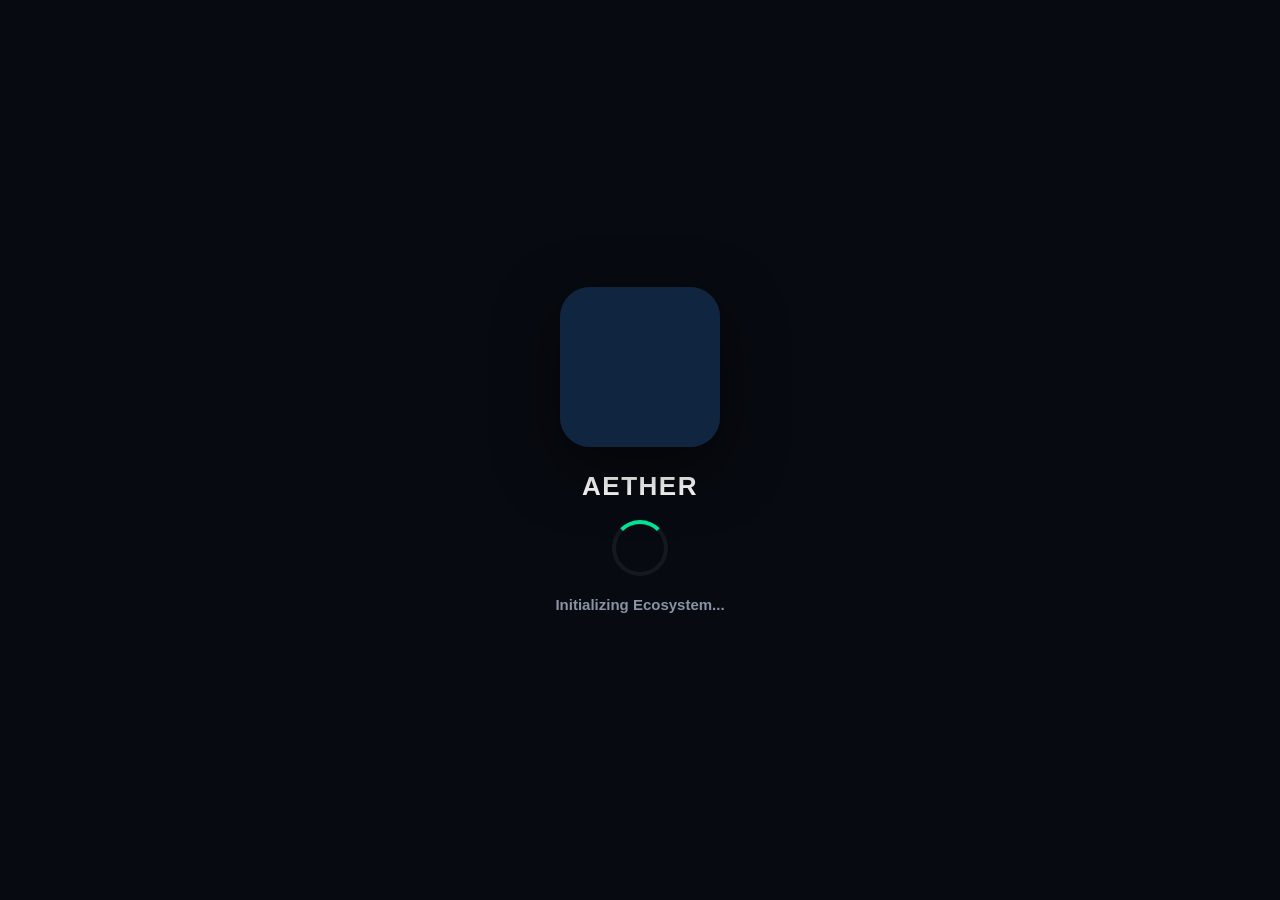
==== index.html @ 0a51a205 "Update index.html" ====
<!doctype html>
<html lang="en" data-theme="dark">
<head>
<meta charset="utf-8"/>
<meta name="viewport" content="width=device-width,initial-scale=1,maximum-scale=1,user-scalable=no"/>
<title>AETHER</title>

<script src="https://telegram.org/js/telegram-web-app.js"></script>

<script src="https://www.gstatic.com/firebasejs/9.23.0/firebase-app-compat.js"></script>
<script src="https://www.gstatic.com/firebasejs/9.23.0/firebase-firestore-compat.js"></script>
<script src="https://www.gstatic.com/firebasejs/9.23.0/firebase-auth-compat.js"></script>

<script src="https://unpkg.com/@tonconnect/ui@latest/dist/tonconnect-ui.min.js"></script>
<link rel="stylesheet" href="https://unpkg.com/@tonconnect/ui@latest/dist/tonconnect-ui.min.css"/>

<script id="ad-sdk" src='//libtl.com/sdk.js' data-zone='10192178' data-sdk='show_10192178'></script>

<style>
/* ================== PREMIUM THEME SYSTEM ================== */
:root {
  /* Light Theme */
  --bg: #f4f6f9;
  --card: #ffffff;
  --accent: #00d38a;
  --accent-hover: #00b878;
  --text: #111827;
  --muted: #6b7280;
  --border: rgba(0, 211, 138, 0.15);
  --card-border: rgba(0, 0, 0, 0.06);
  --glow: 0 8px 24px rgba(0, 211, 138, 0.2);
  --shadow: 0 6px 20px rgba(0, 0, 0, 0.04);
  --btn-text: #002211;
  --modal-bg: rgba(0,0,0,0.4);
}

[data-theme="dark"] {
  /* Ultra-Premium Dark Theme */
  --bg: #070a10;
  --card: #111622;
  --accent: #00e696;
  --accent-hover: #00c480;
  --text: #ffffff;
  --muted: #8a93a5;
  --border: rgba(0, 230, 150, 0.15);
  --card-border: rgba(255, 255, 255, 0.06);
  --glow: 0 0 25px rgba(0, 230, 150, 0.2);
  --shadow: 0 10px 40px rgba(0, 0, 0, 0.4);
  --btn-text: #002211;
  --modal-bg: rgba(0,0,0,0.8);
}
*{box-sizing:border-box;margin:0;padding:0; -webkit-tap-highlight-color: transparent;}
html,body{height:100%;}
body{
  font-family: 'Inter', -apple-system, BlinkMacSystemFont, Segoe UI, Roboto, Helvetica, Arial, sans-serif;
  background: var(--bg);
  color: var(--muted);
  min-height: 100vh;
  padding: 14px;
  overflow-x: hidden;
  overflow-y: auto;
  transition: background-color 0.4s ease, color 0.4s ease;
}
.wrap{max-width:720px;margin:12px auto; padding-bottom: 20px;}

/* HEADER & LOGO */
.header{display:flex;gap:12px;align-items:center;padding:14px;border-radius:20px;background:var(--card);border:1px solid var(--card-border);box-shadow:var(--shadow); transition: all 0.3s ease;}
.logo{width:64px;height:64px;border-radius:16px;background:linear-gradient(135deg,#071017,#0f2540);display:flex;align-items:center;justify-content:center;color:#fff;font-weight:900;position:relative;box-shadow:0 8px 30px rgba(0,0,0,0.3); cursor:pointer; transition: transform 0.2s cubic-bezier(0.4, 0, 0.2, 1); overflow: hidden;}
.logo:active{transform: scale(0.92);}
.logo img{width:100%;height:100%;object-fit:cover;}
.user-dp{width:36px;height:36px;border-radius:50%;margin-left:8px;border:2px solid var(--accent);box-shadow: 0 0 12px rgba(0,211,138,0.3);}
h1{color:var(--text);font-size:20px;margin-bottom:2px;font-weight:800;letter-spacing:-0.5px;}
.sub{color:var(--muted);font-size:13px; font-weight:600;}

/* CARDS & STATS */
.card{background:var(--card);padding:20px;border-radius:22px;margin-top:14px;border:1px solid var(--card-border);box-shadow:var(--shadow); transition: all 0.3s ease;}
.stats{display:flex;gap:12px}
.stat{flex:1;padding:16px 10px;background:rgba(0, 230, 150, 0.06);border-radius:16px;text-align:center;border:1px solid var(--border); transition: transform 0.2s;}
.v{font-weight:900;color:var(--text);font-size:24px; margin-bottom: 4px; letter-spacing: -0.5px;}
.l{font-size:12px;color:var(--muted); font-weight:700; text-transform:uppercase; letter-spacing:0.8px;}

/* TABS NAVIGATION */
.tabs{display:flex;gap:8px;margin-top:18px; overflow-x: auto; padding-bottom: 4px; scrollbar-width: none;}
.tabs::-webkit-scrollbar { display: none; }
.tab{flex:1;min-width:70px;padding:12px 8px;border-radius:14px;text-align:center;background:transparent;border:1px solid var(--card-border);cursor:pointer;color:var(--muted);transition:all 0.3s cubic-bezier(0.4, 0, 0.2, 1);font-weight:700;font-size:14px;}
.tab.active{background:var(--accent);color:var(--btn-text);border-color:var(--accent);box-shadow:var(--glow); transform:translateY(-2px);}

.section{display:none;padding-top:18px}
.section.active{display:block;animation:fadeIn 0.4s cubic-bezier(0.175, 0.885, 0.32, 1.275)}
@keyframes fadeIn{from{opacity:0;transform:translateY(15px) scale(0.98)}to{opacity:1;transform:translateY(0) scale(1)}}

/* BUTTONS */
.btn{width:100%;padding:16px;border-radius:16px;border:none;background:linear-gradient(135deg,var(--accent),var(--accent-hover));color:var(--btn-text);font-size:15px;font-weight:800;cursor:pointer;margin-top:10px;transition:all 0.2s cubic-bezier(0.4, 0, 0.2, 1);box-shadow:var(--glow); text-transform:uppercase; letter-spacing:0.5px;}
.btn.secondary{background:rgba(128,128,128,0.1);color:var(--text);border:1px solid var(--card-border);box-shadow:none;}
.btn.retry{background:linear-gradient(135deg, #ff9800, #f57c00); color: #fff; box-shadow: 0 8px 24px rgba(255, 152, 0, 0.3);}
.btn:active{transform:scale(0.96);box-shadow:none;}
.btn:disabled{opacity:0.6;cursor:not-allowed;transform:scale(1);box-shadow:none; filter:grayscale(0.8);}

.small{font-size:13px;color:var(--muted);margin-top:10px;text-align:center;font-weight:600;}
.ref-box{display:flex;flex-direction:column;gap:12px;padding:18px;border-radius:18px;background:var(--bg);border:1px solid var(--border);box-shadow: inset 0 2px 15px rgba(0,0,0,0.1);}

/* MARKET IFRAME CONTAINER */
.market-container { width: 100%; height: 65vh; border-radius: 18px; overflow: hidden; background: var(--bg); border: 1px solid var(--card-border); position: relative; }
.market-iframe { width: 100%; height: 100%; border: none; background: transparent; }
.market-loader { position: absolute; inset: 0; display: flex; align-items: center; justify-content: center; z-index: 1; pointer-events: none; }

/* LEVELS */
.levels{display:grid;grid-template-columns:repeat(auto-fit,minmax(240px,1fr));gap:14px;margin-top:18px}
.level{padding:18px;border-radius:18px;background:var(--card);border:1px solid var(--card-border);transition:all 0.3s;box-shadow:var(--shadow);}
.level:hover{border-color:var(--accent); transform:translateY(-3px);}
.claimBtn{background:linear-gradient(135deg,var(--accent),var(--accent-hover));color:var(--btn-text);padding:14px;border-radius:14px;border:none;cursor:pointer;font-weight:800;width:100%;margin-top:14px;transition:all 0.2s cubic-bezier(0.4, 0, 0.2, 1); text-transform:uppercase;}
.claimBtn:active{transform:scale(0.95);}
.claimBtn:disabled{background:rgba(128,128,128,0.08);color:var(--muted);cursor:not-allowed;transform:none;}
.ref-list{list-style:none;padding:0; margin-top:12px;}
.ref-item{padding:16px;background:var(--card);border-radius:14px;margin-bottom:12px;border:1px solid var(--card-border); font-weight:700; color:var(--text); display: flex; align-items: center;}
.footer{margin-top:24px;text-align:center;color:var(--muted);font-size:13px;padding:16px;background:var(--card);border-radius:18px; font-weight:700; border:1px solid var(--card-border);}

/* MODALS */
.modal { position: fixed; inset: 0; display:none; align-items:center; justify-content:center; z-index:99999; background: var(--modal-bg); backdrop-filter: blur(8px); transition: background 0.3s;}
.modal .card { max-width:480px; width:90%; max-height: 90vh; overflow-y: auto; padding:24px; border-radius:24px; background:var(--card); border:1px solid var(--border); color:var(--muted); box-shadow: 0 20px 60px rgba(0,0,0,0.6); animation: popIn 0.3s cubic-bezier(0.175, 0.885, 0.32, 1.275);}
.modal .card::-webkit-scrollbar { width: 6px; }
.modal .card::-webkit-scrollbar-thumb { background: var(--card-border); border-radius: 10px; }
@keyframes popIn { 0% { opacity:0; transform: scale(0.9) translateY(20px); } 100% { opacity:1; transform: scale(1) translateY(0); } }
#warn{color:#ff5555;text-align:center;margin-top:10px; font-weight:700;}
/* SPLASH SCREEN */
#splash { position:fixed; inset:0; display:flex; align-items:center; justify-content:center; z-index:100000; background: var(--bg); flex-direction:column; color:var(--text); }
.splash-logo { width:160px; height:160px; border-radius:30px; display:flex; align-items:center; justify-content:center; margin-bottom:24px; transform-style:preserve-3d; animation: splashPop 1.2s cubic-bezier(0.175, 0.885, 0.32, 1.275); background:linear-gradient(135deg,#071017,#0f2540); box-shadow:0 20px 60px rgba(0,0,0,0.5); overflow: hidden;}
.splash-logo img { width: 100%; height: 100%; object-fit: cover; }
@keyframes splashPop { 0% { transform: translateY(40px) scale(0.8) rotateX(15deg); opacity:0 } 50% { transform: translateY(-15px) scale(1.05) rotateX(-5deg); opacity:1 } 100% { transform: translateY(0) scale(1) rotateX(0deg); } }
.splash-text { font-weight:900; font-size:26px; margin-bottom:18px; letter-spacing:1.5px; color:var(--text); }
.loading-ring { width:56px; height:56px; border-radius:50%; border:4px solid var(--card-border); border-top-color:var(--accent); animation: spin 1s linear infinite; }
@keyframes spin { to { transform: rotate(360deg); } }

/* SETTINGS GEAR */
.gear { margin-left:auto; cursor:pointer; padding:12px; border-radius:14px; display:inline-flex; align-items:center; gap:8px; background:var(--bg); border:1px solid var(--card-border); color:var(--text); transition: all 0.2s; box-shadow: 0 4px 12px rgba(0,0,0,0.05);}
.gear:active { transform: scale(0.9); }
.setting-row { display:flex; align-items:center; justify-content:space-between; gap:12px; margin-top:14px; font-weight:700; color:var(--text); font-size: 15px;}
.toggle { width:54px;height:30px;border-radius:20px;background:var(--bg);border: 1px solid var(--card-border); position:relative;cursor:pointer; transition:all 0.3s;}
.toggle .knob { position:absolute; top:3px; left:4px; width:22px; height:22px;border-radius:50%; background:var(--muted); transition:all .3s cubic-bezier(0.4, 0, 0.2, 1); box-shadow: 0 2px 6px rgba(0,0,0,0.3);}
.toggle.on { background:var(--accent); border-color:var(--accent);}
.toggle.on .knob{ left:26px; background:#002211;}

/* FAQ STYLES (Moved to Settings) */
.faq-section { margin-top: 24px; text-align: left; border-top: 1px solid var(--card-border); padding-top: 16px; }
.faq-item { background: var(--bg); border: 1px solid var(--card-border); border-radius: 14px; margin-bottom: 12px; overflow: hidden; transition: all 0.3s ease; }
.faq-question { padding: 16px; font-weight: 800; color: var(--text); cursor: pointer; display: flex; justify-content: space-between; align-items: center; font-size: 15px; user-select: none;}
.faq-icon { font-size: 20px; color: var(--accent); transition: transform 0.3s; font-weight: 900;}
.faq-answer { padding: 0 16px; max-height: 0; opacity: 0; color: var(--muted); font-size: 14px; font-weight: 600; transition: all 0.4s cubic-bezier(0.4, 0, 0.2, 1); line-height: 1.6; }
.faq-item.active .faq-answer { padding: 0 16px 16px 16px; max-height: 250px; opacity: 1; }
.faq-item.active .faq-icon { transform: rotate(45deg); }

/* REWARD POPUP STYLES */
.reward-popup {
    position: fixed; top: 20px; left: 50%; transform: translateX(-50%);
    background: var(--card); border: 1px solid var(--accent);
    box-shadow: 0 15px 40px rgba(0, 230, 150, 0.25);
    border-radius: 18px; padding: 16px 24px; z-index: 100000;
    display: flex; align-items: center; gap: 14px;
    animation: slideDown 0.4s cubic-bezier(0.175, 0.885, 0.32, 1.275);
}
.reward-popup.fade-out { animation: fadeOutUp 0.3s forwards; }
.reward-content { display: flex; align-items: center; gap: 12px; }
.reward-icon { font-size: 24px; }
.reward-popup h3 { color: var(--accent); margin: 0; font-size: 16px; font-weight: 900; }
@keyframes slideDown { 0% { top: -60px; opacity: 0; } 100% { top: 20px; opacity: 1; } }
@keyframes fadeOutUp { 0% { top: 20px; opacity: 1; } 100% { top: -60px; opacity: 0; } }

/* responsive */
@media (max-width:480px){ .wrap{padding:10px} .splash-logo{width:140px;height:140px} .card{padding:18px;} .v{font-size: 22px;} }
</style>
</head>
<body>
<div id="splash">
  <div class="splash-logo" id="splashLogo">
    <img id="splashImg" src="https://raw.githubusercontent.com/karangangani/Earncrypto/main/IMG_20260228_091810_031.jpg" onerror="this.src='[data-uri]';" alt="Aether Logo">
  </div>
  <div class="splash-text">AETHER</div>
  <div class="loading-ring"></div>
  <div style="margin-top:20px;color:var(--muted);font-size:15px;font-weight:700;">Initializing Ecosystem...</div>
</div>

<div class="wrap" id="appWrap" style="display:none">
  <div class="header">
    <div class="logo" onclick="playClick()">
      <img id="logoImg" src="https://raw.githubusercontent.com/karangangani/Earncrypto/main/IMG_20260228_091810_031.jpg" onerror="this.src='[data-uri]';" alt="Aether Logo">
    </div>
    <img id="user-dp" class="user-dp" src="" alt="User DP" style="display:none">
    <div>
      <h1>AETHER</h1>
      <div id="userLine" class="sub">Connecting...</div>
    </div>
    <div class="gear" id="openSettings" title="Settings" onclick="playClick(); document.getElementById('settingsModal').style.display='flex'">
      <svg width="22" height="22" viewBox="0 0 24 24" fill="none" stroke="currentColor"><path stroke-width="2.5" stroke-linecap="round" stroke-linejoin="round" d="M12 15.5a3.5 3.5 0 1 0 0-7 3.5 3.5 0 0 0 0 7z"/><path stroke-width="2.5" stroke-linecap="round" stroke-linejoin="round" d="M19.4 15a1.65 1.65 0 0 0 .33 1.82l.06.06a2 2 0 1 1-2.83 2.83l-.06-.06a1.65 1.65 0 0 0-1.82-.33 1.65 1.65 0 0 0-1 1.51V21a2 2 0 1 1-4 0v-.09a1.65 1.65 0 0 0-1-1.51 1.65 1.65 0 0 0-1.82.33l-.06.06A2 2 0 1 1 2.3 17.88l.06-.06a1.65 1.65 0 0 0 .33-1.82 1.65 1.65 0 0 0-1.51-1H3a2 2 0 1 1 0-4h.09c.7 0 1.27-.39 1.51-1a1.65 1.65 0 0 0-.33-1.82l-.06-.06A2 2 0 1 1 6.7 2.3l.06.06c.43.43 1 .62 1.6.49.5-.11 1-.36 1-1.06V1a2 2 0 1 1 4 0v.09c0 .7.55.95 1 .06.59.13 1.17-.06 1.6-.49l.06-.06A2 2 0 1 1 21.7 6.12l-.06.06c-.43.43-.62 1-.49 1.6.11.5.36 1 1.06 1H23a2 2 0 1 1 0 4h-.09c-.7 0-1.27.39-1.51 1z"/></svg>
    </div>
  </div>
  
  <div class="card">
    <div class="stats">
      <div class="stat"><div class="v" id="points">0</div><div class="l">Ae Earned</div></div>
      <div class="stat"><div class="v" id="refs">0</div><div class="l">Referrals</div></div>
      <div class="stat"><div class="v" id="level">0</div><div class="l">Level</div></div>
    </div>

    <div class="tabs" role="tablist">
      <div class="tab active" onclick="openTab('home', event); playClick()">Home</div>
      <div class="tab" onclick="openTab('market', event); playClick()">Market</div>
      <div class="tab" onclick="openTab('tasks', event); playClick()">Earn</div>
      <div class="tab" onclick="openTab('referral', event); playClick()">Invite</div>
      <div class="tab" onclick="openTab('airdrop', event); playClick()">Airdrop</div>
    </div>
        <div id="home" class="section active">
      <div class="ref-box">
        <div style="display:flex;gap:12px;align-items:center;flex-wrap:wrap">
          <div style="flex:1;min-width:160px">
            <h3 style="color:var(--accent);margin:0 0 8px 0;font-size:16px; font-weight: 800;">⭐ Official Channel</h3>
            <button id="openChannel" class="btn secondary" style="width:100%;padding:14px;font-size:14px" onclick="playClick(); openChannel()">Join @Aetherofficialchannel</button>
          </div>

          <div style="width:160px;min-width:120px">
            <h3 style="color:var(--accent);margin:0 0 8px 0;font-size:16px; font-weight: 800;">Follow on X</h3>
            <button id="followXBtn" class="btn secondary x-follow" style="padding:14px; display:flex; align-items:center; justify-content:center;" onclick="playClick(); followX()">
              <svg xmlns="http://www.w3.org/2000/svg" viewBox="0 0 24 24" fill="currentColor" aria-hidden="true" style="width:18px;height:18px;margin-right:8px"><path d="M23 3c-.8.35-1.7.58-2.6.69a4.48 4.48 0 0 0 1.96-2.48c-.86.51-1.8.87-2.8 1.07A4.48 4.48 0 0 0 16.5 2c-2.5 0-4.5 2.05-4.5 4.58 0 .36.04.71.12 1.05C8.1 7.55 4.3 5.7 1.7 2.48c-.4.68-.6 1.47-.6 2.32 0 1.6.82 3.02 2.06 3.85-.76-.03-1.47-.24-2.09-.57v.06c0 2.25 1.6 4.13 3.73 4.55-.39.11-.8.16-1.22.16-.3 0-.6-.03-.88-.08.6 1.94 2.35 3.35 4.42 3.39A9.04 9.04 0 0 1 1 19.54a12.8 12.8 0 0 0 6.92 2.03c8.3 0 12.85-6.8 12.85-12.7v-.58A8.94 8.94 0 0 0 23 3z"/></svg>
              <span style="font-size:14px; font-weight:800;">@Aetherofficia97</span>
            </button>
          </div>
        </div>
      </div>
      </div>

    <div id="market" class="section">
      <h3 style="color:var(--text);font-size:20px; font-weight:900; margin-bottom: 14px;">Live Market</h3>
      <div class="market-container">
        <div class="market-loader">
           <div class="loading-ring" style="width:40px; height:40px;"></div>
        </div>
        <iframe class="market-iframe" src="https://karangangani.github.io/Earncryptom/" onload="this.previousElementSibling.style.display='none';" onerror="this.style.display='none'; document.getElementById('market-error').style.display='block';"></iframe>
        <div id="market-error" style="display:none; padding: 40px 20px; text-align: center; color: #ff5555; font-weight: 700;">
            Failed to load market data. Please check your connection.
        </div>
      </div>
    </div>

    <div id="tasks" class="section">
      <button id="watchAd" class="btn" style="padding:18px; font-size:16px;" onclick="playClick(); watchAdHandler()">Watch Ad (+<span id="adReward">100</span> Ae)</button>
      <p class="small" style="margin-top:14px">Ads watched this cycle: <span id="adsCycleCount" style="color:var(--text); font-weight:800;">0/50</span></p>
      <p class="small">Level: <span id="levelDisplay" style="color:var(--text); font-weight:800;">0</span> • Total Ads: <span id="totalAds" style="color:var(--text); font-weight:800;">0</span></p>
      <div id="warn"></div>

      <div class="small" style="margin-top:28px;font-weight:900;color:var(--accent);text-transform:uppercase;letter-spacing:1.5px;font-size:14px;">Mining Level Rewards</div>
      <div id="levelsList" class="levels"></div>
      <div style="text-align:center;margin-top:24px">
        <button id="showAllLevels" class="btn secondary" onclick="playClick(); renderLevelsChunk(50)">Load More Levels</button>
      </div>
    </div>
    <div id="referral" class="section">
      <div style="text-align:center;padding:10px">
        <h3 style="color:var(--text);font-size:24px; font-weight:900;">Recruit Miners</h3>
        <p style="margin-bottom:24px; color:var(--accent); font-weight:700;">+5000 Ae for both of you!</p>
        <div class="ref-box">
          <div id="myRef" style="font-family:monospace; font-size:14px; word-break:break-all; padding:10px; background:var(--card); border-radius:10px; color:var(--text);">Generating...</div>
          <button id="copyRef" class="btn" onclick="playClick(); copyRefHandler()">COPY INVITE LINK</button>
        </div>
        <h3 style="color:var(--text);font-size:20px;margin-top:28px; font-weight:900; text-align:left;">Your Squad</h3>
        <ul id="refList" class="ref-list"></ul>
      </div>
    </div>
        <div id="airdrop" class="section">
      <div id="airdrop-locked" style="display:none;text-align:center;padding:36px 20px; border-radius:20px; background:rgba(255,85,85,0.08); border:1px solid rgba(255,85,85,0.2);">
        <svg xmlns="http://www.w3.org/2000/svg" width="56" height="56" viewBox="0 0 24 24" fill="none" stroke="#ff5555" stroke-width="2" stroke-linecap="round" stroke-linejoin="round" style="margin-bottom:14px;"><rect x="3" y="11" width="18" height="11" rx="2" ry="2"></rect><path d="M7 11V7a5 5 0 0 1 10 0v4"></path></svg>
        <h3 style="color:#ff5555; font-size:22px; font-weight:900;">Airdrop Locked</h3>
        <p style="color:var(--text); font-weight:700; margin-top:10px;">Invite 3 friends to unlock!</p>
      </div>
      <div id="airdrop-content" class="" style="display:none;text-align:center;padding:24px 10px">
        <h3 style="color:var(--accent);font-size:26px; font-weight:900;">Airdrop Ready</h3>
        <p style="margin-bottom:24px; font-weight:600;">Connect your TON wallet to receive allocations.</p>
        <div style="display:flex;gap:14px;justify-content:center;flex-wrap:wrap">
          <button id="connectTon" class="btn" onclick="playClick(); tonConnect()">Connect TON Wallet</button>
          <button id="disconnectTon" class="btn secondary" style="display:none" onclick="playClick(); disconnectTon()">Disconnect Wallet</button>
          <div id="tonBtnRoot"></div>
        </div>
      </div>
    </div>
  </div>

  <div class="footer">© AETHER PLATFORM</div>
</div>

<div id="settingsModal" class="modal">
  <div class="card">
    <h2 style="color:var(--text); font-size:24px; font-weight:900; margin-bottom:20px;">System Settings</h2>
    
    <div class="setting-row">
      <div>Interface Theme</div>
      <div style="display:flex;gap:10px">
        <button id="themeLight" class="btn secondary" style="padding:10px 16px; margin:0; font-size:14px;">Light</button>
        <button id="themeDark" class="btn" style="padding:10px 16px; margin:0; font-size:14px;">Dark</button>
      </div>
    </div>
    <div class="setting-row" style="margin-top:20px; padding-top:20px; border-top:1px solid var(--card-border);">
      <div>Sound FX</div>
      <div id="soundToggle" class="toggle"><div class="knob"></div></div>
    </div>
    <div class="setting-row" style="margin-top:16px;">
      <div>Background Music</div>
      <div id="musicToggle" class="toggle"><div class="knob"></div></div>
    </div>

    <div class="faq-section">
      <h3 style="color:var(--text);font-size:18px;margin-bottom:14px;font-weight:900; padding-left:4px;">Help & FAQ</h3>
      
      <div class="faq-item">
        <div class="faq-question">What is AETHER?<span class="faq-icon">+</span></div>
        <div class="faq-answer">AETHER is a reward-based mining platform where users earn AE tokens by watching ads and inviting friends.</div>
      </div>
      
      <div class="faq-item">
        <div class="faq-question">How can I earn AE?<span class="faq-icon">+</span></div>
        <div class="faq-answer">You can earn AE by watching ads, inviting friends through referral links, and completing mining levels.</div>
      </div>
      <div class="faq-item">
        <div class="faq-question">How many ads can I watch?<span class="faq-icon">+</span></div>
        <div class="faq-answer">Users can watch up to 50 ads every 12 hours. After the limit is reached, the ad counter resets automatically after 12 hours.</div>
      </div>
      
      <div class="faq-item">
        <div class="faq-question">Why is my ad not loading?<span class="faq-icon">+</span></div>
        <div class="faq-answer">Sometimes ads may not load due to network issues. If an ad hangs, click 'Retry Ad' to reset the connection.</div>
      </div>
      
      <div class="faq-item">
        <div class="faq-question">When will withdrawals be available?<span class="faq-icon">+</span></div>
        <div class="faq-answer">Withdrawals will be enabled in future updates when the AETHER ecosystem is fully launched. Make sure your TON wallet is linked.</div>
      </div>
    </div>
    
    <div style="display:flex;gap:12px;justify-content:center;margin-top:28px">
      <button id="closeSettings" class="btn secondary" onclick="playClick(); document.getElementById('settingsModal').style.display='none'">Save & Close</button>
    </div>
  </div>
</div>

<script>
/* ================== BACKGROUND MUSIC SYSTEM ================== */
const bgMusic = new Audio('https://raw.githubusercontent.com/karangangani/Earncrypto/main/Digital_Bloom.mp3');
bgMusic.loop = true;
bgMusic.volume = 0.25;

function initMusicToggle() {
  const savedMusic = localStorage.getItem('aether_music');
  const isEnabled = savedMusic === null ? true : savedMusic === '1';
  localStorage.setItem('aether_music', isEnabled ? '1' : '0');

  const toggleEl = document.getElementById('musicToggle');
  if(isEnabled) toggleEl.classList.add('on'); else toggleEl.classList.remove('on');
  toggleEl.onclick = () => {
    playClick();
    const now = !(toggleEl.classList.contains('on'));
    if(now) {
      toggleEl.classList.add('on');
      localStorage.setItem('aether_music', '1');
      bgMusic.play().catch(e => console.log('Music play blocked:', e));
    } else {
      toggleEl.classList.remove('on');
      localStorage.setItem('aether_music', '0');
      bgMusic.pause();
    }
  };

  const tryAutoplay = () => {
    if (localStorage.getItem('aether_music') === '1' && bgMusic.paused) {
      bgMusic.play().catch(e => console.log('Autoplay waiting for interaction'));
    }
    document.body.removeEventListener('click', tryAutoplay);
    document.body.removeEventListener('touchstart', tryAutoplay);
  };
  document.body.addEventListener('click', tryAutoplay);
  document.body.addEventListener('touchstart', tryAutoplay);
  if(isEnabled) tryAutoplay();
}
/* ================== WEB AUDIO API (PREMIUM SOUND) ================== */
const audioCtx = new (window.AudioContext || window.webkitAudioContext)();
function playPremiumClick() {
  try {
    if (localStorage.getItem('aether_sound') !== '1') return;
    if (audioCtx.state === 'suspended') audioCtx.resume();
    const osc = audioCtx.createOscillator();
    const gainNode = audioCtx.createGain();
    osc.connect(gainNode);
    gainNode.connect(audioCtx.destination);
    osc.type = 'sine';
    osc.frequency.setValueAtTime(800, audioCtx.currentTime);
    osc.frequency.exponentialRampToValueAtTime(100, audioCtx.currentTime + 0.05);
    gainNode.gain.setValueAtTime(0.4, audioCtx.currentTime);
    gainNode.gain.exponentialRampToValueAtTime(0.01, audioCtx.currentTime + 0.05);
    osc.start();
    osc.stop(audioCtx.currentTime + 0.05);
  } catch(e) {}
}

function playClick(){ playPremiumClick(); }

/* ================== THEME SYSTEM ================== */
function applyTheme(theme) {
  localStorage.setItem('aether_theme', theme);
  document.documentElement.setAttribute('data-theme', theme);
  const lightBtn = document.getElementById('themeLight');
  const darkBtn = document.getElementById('themeDark');
  if(theme === 'dark') {
    darkBtn.className = 'btn';
    lightBtn.className = 'btn secondary';
  } else {
    lightBtn.className = 'btn';
    darkBtn.className = 'btn secondary';
  }
}
  function initTheme(){
  const saved = localStorage.getItem('aether_theme') || 'dark';
  applyTheme(saved);
}
document.getElementById('themeLight').onclick = ()=>{ playClick(); applyTheme('light'); };
document.getElementById('themeDark').onclick = ()=>{ playClick(); applyTheme('dark'); };

/* ================== FAQ ACCORDION LOGIC ================== */
document.querySelectorAll('.faq-question').forEach(item => {
  item.addEventListener('click', () => {
    playClick();
    const parent = item.parentElement;
    document.querySelectorAll('.faq-item').forEach(child => {
      if(child !== parent) child.classList.remove('active');
    });
    parent.classList.toggle('active');
  });
});
  /* ================== REWARD POPUP ================== */
function showRewardPopup(amount) {
  const popup = document.createElement('div');
  popup.className = 'reward-popup';
  popup.innerHTML = `
      <div class="reward-content">
          <div class="reward-icon">🎉</div>
          <h3>${amount} AE Claimed Successfully</h3>
      </div>
  `;
  document.body.appendChild(popup);
  if (localStorage.getItem('aether_sound') === '1') playPremiumClick();
  setTimeout(() => {
      popup.classList.add('fade-out');
      setTimeout(() => popup.remove(), 400);
  }, 2500);
}

/* ================== CONFIG ================== */
const FIREBASE_CONFIG = {
  apiKey: "AIzaSyBRMiyuGkjDFfZE9tqgzGVWJalw_6Cypz4",
  authDomain: "earncryptomp.firebaseapp.com",
  projectId: "earncryptomp",
  storageBucket: "earncryptomp.firebasestorage.app",
  messagingSenderId: "405204250643",
  appId: "1:405204250643:web:8841299bceb46f6752cfe6"
};

const STATE_KEY = 'aether_state_v6';
const PENDING_KEY = 'aether_pending_v6';
const ADS_WINDOW_MS = 12 * 60 * 60 * 1000;
const ADS_WINDOW_LIMIT = 50;
const FLUSH_THRESHOLD_AE = 3000;
const TON_MANIFEST = 'https://karangangani.github.io/Earncrypto/tonconnect-manifest.json';

firebase.initializeApp(FIREBASE_CONFIG);
const db = firebase.firestore();
const auth = firebase.auth();

const tg = window.Telegram && window.Telegram.WebApp ? window.Telegram.WebApp : { ready:()=>{}, initDataUnsafe:{} };
try { tg.ready(); tg.expand && tg.expand(); } catch(e){}

let userDocId = null;
let current = {
  username: '', ae: 0, refs: [], referredBy: '', level: 0, adsToday: 0, totalAds: 0,
  claimedLevels: [], tonWallet: '', lastAdTime: 0, 
  lastResetDate: new Date().toDateString(), lastResetTimestamp: Date.now(),
  multiplierAds: 1, multiplierAe: 1, giftChosen: false, lastSaveTime: Date.now(),
  adsWindowStart: Date.now(), adsWindowCount: 0
};
window.__aether_pending = window.__aether_pending || { aeDelta:0, adsDelta:0, refs:[], claimed:[], lastFlush:0 };

/* ---------------- Storage & Sync ---------------- */
function readLocal(){
  try{
    return {
      state: JSON.parse(localStorage.getItem(STATE_KEY) || 'null') || {},
      pending: JSON.parse(localStorage.getItem(PENDING_KEY) || 'null') || { aeDelta:0, adsDelta:0, refs:[], claimed:[], lastFlush:0 }
    };
  }catch(e){ return { state:{}, pending:{ aeDelta:0, adsDelta:0, refs:[], claimed:[], lastFlush:0 } }; }
}
function writeLocal(stateObj, pendingObj){
  try{
    if(stateObj) localStorage.setItem(STATE_KEY, JSON.stringify(stateObj));
    if(pendingObj) localStorage.setItem(PENDING_KEY, JSON.stringify(pendingObj));
  }catch(e){}
}
(function initLocal(){
  try{
    const stored = JSON.parse(localStorage.getItem(STATE_KEY) || '{}');
    const state = stored.state || stored || {};
    if (state && Object.keys(state).length) {
      if (state.adsWindowStart) state.adsWindowStart = Number(state.adsWindowStart);
      if (state.lastResetTimestamp) state.lastResetTimestamp = Number(state.lastResetTimestamp);
      Object.assign(current, state);
    }
    window.__aether_pending = JSON.parse(localStorage.getItem(PENDING_KEY) || '{}') || { aeDelta:0, adsDelta:0, refs:[], claimed:[], lastFlush:0 };
  }catch(e){}
})();

function enqueuePending(aeDelta=0, adsDelta=0, addRef=null, addClaim=null){
  window.__aether_pending = window.__aether_pending || { aeDelta:0, adsDelta:0, refs:[], claimed:[], lastFlush:0 };
  window.__aether_pending.aeDelta += Number(aeDelta||0);
  window.__aether_pending.adsDelta += Number(adsDelta||0);
  if(addRef) window.__aether_pending.refs.push(addRef);
  if(addClaim) window.__aether_pending.claimed.push(addClaim);
  writeLocal(current, window.__aether_pending);
}

async function flushPending(force=false){
  try{
    const p = window.__aether_pending;
    const now = Date.now();
    const shouldFlush = force || Math.abs(p.aeDelta || 0) >= FLUSH_THRESHOLD_AE || (now - (p.lastFlush || 0)) > (24*60*60*1000);
    if (!shouldFlush) return;
    const updates = {};
    if (p.aeDelta) updates.ae = firebase.firestore.FieldValue.increment(p.aeDelta);
    if (p.adsDelta) { updates.totalAds = firebase.firestore.FieldValue.increment(p.adsDelta); updates.adsToday = firebase.firestore.FieldValue.increment(p.adsDelta); }
    if (p.refs && p.refs.length) updates.refs = firebase.firestore.FieldValue.arrayUnion(...p.refs);
    if (p.claimed && p.claimed.length) updates.claimedLevels = firebase.firestore.FieldValue.arrayUnion(...p.claimed);
    updates.lastSaveTime = now;
    await db.collection('users').doc(userDocId).update(updates);
    window.__aether_pending = { aeDelta:0, adsDelta:0, refs:[], claimed:[], lastFlush: now };
    writeLocal(current, window.__aether_pending);
  }catch(e){}
  }
  async function saveSmallState(){
  try{
    const small = {
      tonWallet: current.tonWallet||'',
      lastResetTimestamp: current.lastResetTimestamp || Date.now(),
      lastSaveTime: Date.now(),
      username: current.username||'',
      adsWindowStart: Number(current.adsWindowStart || Date.now()),
      adsWindowCount: Number(current.adsWindowCount || 0)
    };
    small.lastResetDate = new Date(small.lastResetTimestamp).toDateString();
    await db.collection('users').doc(userDocId).set(small, { merge: true });
    writeLocal(current, window.__aether_pending);
  }catch(e){}
}

function resetAdsWindowIfNeededLocal(){
  try{
    const now = Date.now();
    const start = Number(current.adsWindowStart || 0);
    if (!start || (now - start) >= ADS_WINDOW_MS){
      current.adsWindowStart = now;
      current.adsWindowCount = 0;
      current.adsToday = 0;
      if (!current.lastResetTimestamp) current.lastResetTimestamp = now;
      writeLocal(current, window.__aether_pending);
      saveSmallState().catch(()=>{});
      return true;
    }
    return false;
  }catch(e){ return false; }
}

/* ================== CRITICAL BUG FIX: AD RESET LOGIC ================== */
function resetAdContainer() {
    try {
        // 1. Aggressively remove all old ad iframes
        const oldIframes = document.querySelectorAll('iframe[src*="libtl.com"]');
        oldIframes.forEach(el => el.remove());
        
        // 2. Remove the old script tag
        const oldScript = document.getElementById('ad-sdk');
        if(oldScript) oldScript.remove();
        
        // 3. Clear the cached global function so it's forced to re-initialize
        if (window.show_10192178) {
            window.show_10192178 = undefined;
        }

        // 4. Inject a fresh script tag
        const newScript = document.createElement('script');
        newScript.id = 'ad-sdk';
        newScript.src = '//libtl.com/sdk.js';
        newScript.setAttribute('data-zone', '10192178');
        newScript.setAttribute('data-sdk', 'show_10192178');
        document.head.appendChild(newScript);
    } catch(e) {
        console.error("Ad reset failed", e);
    }
}

function showAdNormalized(timeoutMs = 25000){
  return new Promise((resolve) => {
    let resolved = false;
    let timer = null;

    // Helper to prevent memory leaks and duplicate triggers
    const cleanup = () => {
        window.removeEventListener('libtl_ad_result', handler);
        if (timer) clearTimeout(timer);
    };

    const handler = (ev) => { 
        if(resolved) return;
        resolved = true;
        cleanup(); 
        try{ 
            const ok = !!(ev.detail && (ev.detail.completed || ev.detail.success)); 
            resolve({completed: ok}); 
        } catch(e){ 
            resolve({completed:false}); 
        } 
    };
    
    window.addEventListener('libtl_ad_result', handler);
    
    // Timeout failsafe
    timer = setTimeout(() => { 
        if(!resolved) { 
            resolved = true; 
            cleanup();
            resolve({ completed: false, reason:'timeout' }); 
        } 
    }, timeoutMs);
    try { 
        if (window.show_10192178 && typeof window.show_10192178 === 'function') {
            const maybe = window.show_10192178('');
            if (maybe && typeof maybe.then === 'function'){
                maybe.then(res => {
                    if(!resolved){
                        resolved=true; cleanup();
                        resolve({completed: !!(res && res.completed)});
                    }
                }).catch(()=>{
                    if(!resolved){ resolved=true; cleanup(); resolve({completed:false}); }
                });
            }
        } else if (window.libtl && typeof window.libtl.show === 'function') {
             window.libtl.show({ 
                 zone:'10192178', 
                 onComplete: ()=>{ if(!resolved){ resolved=true; cleanup(); resolve({completed:true}); } }, 
                 onClose:(watched)=>{ if(!resolved){ resolved=true; cleanup(); resolve({completed: !!watched}); } }, 
                 onError: ()=>{ if(!resolved){ resolved=true; cleanup(); resolve({completed:false}); } } 
             });
        } else {
                      // SDK didn't load in time
            if(!resolved) { resolved=true; cleanup(); resolve({completed:false, reason:'not_loaded'}); }
        }
    } catch(e){
        if(!resolved) { resolved=true; cleanup(); resolve({completed:false}); }
    }
  });
}

function showFallbackAdModal(seconds = 15){
  return new Promise((resolve) => {
    let modal = document.getElementById('fallback-ad-modal');
    if (!modal){
      modal = document.createElement('div'); modal.id='fallback-ad-modal';
      Object.assign(modal.style,{position:'fixed',left:0,right:0,top:0,bottom:0,display:'flex',alignItems:'center',justifyContent:'center',background:'rgba(0,0,0,.85)',zIndex:99999, backdropFilter:'blur(8px)'});
      modal.innerHTML = `<div style="width:90%;max-width:400px;background:var(--card);padding:28px;border-radius:24px;color:var(--text);text-align:center;border:1px solid var(--accent);box-shadow: 0 15px 50px rgba(0,211,138,0.25);">
        <h3 style="color:var(--accent); font-weight:900; font-size:22px; margin-bottom:12px;">Fallback Reward</h3>
        <p style="color:var(--muted); font-weight:600;">Ad provider busy. Wait <span id="fallback-count" style="color:var(--text); font-weight:900; font-size:20px;">${seconds}</span>s for reward.</p>
        <button id="fallback-cancel" class="btn secondary" style="margin-top:24px;">Cancel Mining</button>
        </div>`;
      document.body.appendChild(modal);
    }
    modal.style.display='flex';
    const countEl = modal.querySelector('#fallback-count'); 
    const cancel = modal.querySelector('#fallback-cancel');
    let rem = seconds; countEl.innerText = rem;
    const iv = setInterval(()=>{ 
        rem--; countEl.innerText = rem; 
        if(rem<=0){ clearInterval(iv); modal.style.display='none'; resolve({completed:true}); } 
    }, 1000);
    cancel.onclick = ()=>{ clearInterval(iv); modal.style.display='none'; resolve({completed:false}); };
  });
}

/* ================== UI helpers ================== */
function updateAdReward(){ document.getElementById('adReward').innerText = 100 * (current.multiplierAds || 1); }
function updateUI(){
  document.getElementById('points').innerText = Math.floor(current.ae || 0);
  document.getElementById('refs').innerText = (current.refs || []).length;
  document.getElementById('level').innerText = current.level || 0;
  document.getElementById('levelDisplay').innerText = current.level || 0;
  document.getElementById('totalAds').innerText = current.totalAds || 0;
  
  const cycleCount = current.adsWindowCount || 0;
  document.getElementById('adsCycleCount').innerText = `${cycleCount}/${ADS_WINDOW_LIMIT}`;
  updateAdReward();
  updateWalletButtons();
}
function openTab(tabId, ev){
  document.querySelectorAll('.section').forEach(s=>s.classList.remove('active'));
  document.getElementById(tabId).classList.add('active');
  document.querySelectorAll('.tab').forEach(t=>t.classList.remove('active'));
  if (ev && ev.currentTarget) ev.currentTarget.classList.add('active');
  if (tabId === 'referral'){ loadRefList(); }
  if (tabId === 'airdrop') toggleAirdropSection();
}

function computeLevel(){
  const refsCount = (current.refs || []).length;
  const adsCount = current.totalAds || 0;
  current.level = Math.min(refsCount, adsCount);
  if (!Number.isFinite(current.level) || current.level < 0) current.level = 0;
}
function loadRefList(){ 
  const list = document.getElementById('refList'); 
  if(!list) return; 
  list.innerHTML=''; 
  const refs = current.refs || [];
  if(refs.length === 0) {
    list.innerHTML = '<div style="color:var(--muted); text-align:center; padding:16px; font-weight:600;">No miners recruited yet.</div>';
  } else {
    refs.forEach(r=>{ 
      const li=document.createElement('li'); 
      li.className='ref-item'; 
      li.innerHTML = `<span style="color:var(--accent); margin-right:8px;">●</span> Miner ID: ${r.substring(0,8)}...`; 
      list.appendChild(li); 
    }); 
  }
}

/* ----------------- WatchAd Handler (BUG FIXED) ----------------- */
async function watchAdHandler(){
  resetAdsWindowIfNeededLocal();

  const now = Date.now();
  const start = Number(current.adsWindowStart || 0);
  
  if ((current.adsWindowCount || 0) >= ADS_WINDOW_LIMIT){
    const timeLeftMs = ADS_WINDOW_MS - (now - start);
    const hoursLeft = Math.ceil(timeLeftMs / (1000 * 60 * 60));
    if (tg.showAlert) tg.showAlert(`Mining Cycle Complete! 🛑\nLimit: ${ADS_WINDOW_LIMIT}/${ADS_WINDOW_LIMIT}.\n\nNext cycle begins in approx ${hoursLeft} hours.`);
    return;
  }

  const btn = document.getElementById('watchAd');
  btn.disabled = true;
  btn.classList.remove('retry');
  
  // Base reward calculation (keeps the 100 AE)
  const baseReward = 100 * (current.multiplierAds || 1);
  const originalText = `Watch Ad (+${baseReward} Ae)`;
  btn.innerText = "Loading Secure Connection...";
  
  const prevAe = current.ae || 0;
  const prevTotalAds = current.totalAds || 0;
  let adSuccess = false;

  try {
    // Ensure clean state before calling ad
    resetAdContainer();
    await new Promise(r => setTimeout(r, 300)); // Small buffer to let script attach
    const res = await showAdNormalized(25000);
    let completed = !!(res && res.completed);
    
    if (!completed){
      await new Promise(r=>setTimeout(r, 800));
      completed = (current.ae || 0) > prevAe || (current.totalAds || 0) > prevTotalAds;
    }

    if (!completed){
      const fb = await showFallbackAdModal(15);
      if (fb && fb.completed) adSuccess = true;
    } else {
      adSuccess = true;
    }
  } catch(err){
    adSuccess = false;
  }

  // SUCCESS BLOCK - Handle Firebase updates & Rewards
  if (adSuccess) {
      current.ae = (current.ae || 0) + baseReward;
      current.totalAds = (current.totalAds || 0) + 1;
      current.adsToday = (current.adsToday || 0) + 1;
      current.lastAdTime = Date.now();
      current.adsWindowCount = (current.adsWindowCount || 0) + 1;
      current.adsWindowStart = current.adsWindowStart || Date.now();

      enqueuePending(baseReward, 1, null, null);
      writeLocal(current, window.__aether_pending);
      
      showRewardPopup(baseReward);
      
      // Visual text pop effect
      const pts = document.getElementById('points');
      pts.style.color = '#fff';
      pts.style.transform = 'scale(1.1)';
      setTimeout(()=> { pts.style.color = 'var(--text)'; pts.style.transform = 'scale(1)'; }, 300);

      try {
        await db.collection('users').doc(userDocId).update({
          ae: firebase.firestore.FieldValue.increment(baseReward),
          totalAds: firebase.firestore.FieldValue.increment(1),
          adsToday: firebase.firestore.FieldValue.increment(1),
          lastAdTime: current.lastAdTime,
          adsWindowStart: current.adsWindowStart,
          adsWindowCount: current.adsWindowCount,
          lastSaveTime: Date.now()
        });
        try{ await flushPending(false); } catch(e){}
      } catch(writeErr){
        saveSmallState().catch(()=>{});
      }
      computeLevel(); 
      updateUI();
  } else {
      // If it failed completely, prep UI for a retry state
      btn.classList.add('retry');
  }

  // ALWAY trigger cooldown logic (Success or Fail) so the app never freezes
  startAdCooldown(btn, originalText);
}
// ----------------- Live Countdown Logic -----------------
function startAdCooldown(btn, originalText) {
    // Reset the ad container immediately in the background so it's ready for the next click
    resetAdContainer(); 
    
    // Generate random cooldown between 1 and 20 seconds
    let cooldownSeconds = Math.floor(Math.random() * 20) + 1;
    
    btn.disabled = true;
    btn.innerText = `Next ad available in ${cooldownSeconds}s`;
    
    const timerInterval = setInterval(() => {
        cooldownSeconds--;
        if (cooldownSeconds > 0) {
            btn.innerText = `Next ad available in ${cooldownSeconds}s`;
        } else {
            // Timer finished: reset button
            clearInterval(timerInterval);
            btn.disabled = false;
            btn.innerText = btn.classList.contains('retry') ? "Retry Ad Connection" : originalText;
        }
    }, 1000);
  }
  async function handleReferralParam(param){
  try{
    const referrerId = param.replace('ref_','');
    if (!referrerId || referrerId === userDocId) return;
    if (current.referredBy) return;
    const rDoc = await db.collection('users').doc(referrerId).get();
    if (!rDoc.exists) return;
    await db.collection('users').doc(referrerId).update({
      refs: firebase.firestore.FieldValue.arrayUnion(userDocId),
      ae: firebase.firestore.FieldValue.increment(5000)
    });
    current.referredBy = referrerId;
    current.ae = (current.ae||0) + 5000;
    enqueuePending(5000, 0, null, null);
    writeLocal(current, window.__aether_pending);
    await saveSmallState();
    if (tg.showAlert) tg.showAlert('Recruitment Success! +5000 Ae!');
    loadRefList();
  }catch(e){}
}

function updateWalletButtons(){ 
  const connected = !!(current.tonWallet); 
  document.getElementById('connectTon').style.display = connected ? 'none' : 'inline-block'; 
  document.getElementById('disconnectTon').style.display = connected ? 'inline-block' : 'none'; 
}

async function trySaveTonWallet(addr){ current.tonWallet = addr; updateUI(); if (tg.showAlert) tg.showAlert('Wallet Linked!'); enqueuePending(0,0,null,null); await saveSmallState(); }

let tonUI = null;
function openChannel(){ if (tg.openTelegramLink) tg.openTelegramLink('https://t.me/Aetherofficialchannel'); else window.open('https://t.me/Aetherofficialchannel','_blank'); }
function followX(){ const X_URL = 'https://x.com/Aetherofficia97'; try { window.open(X_URL, '_blank', 'noopener,noreferrer'); } catch(e) { location.href = X_URL; } }
function tonConnect(){ try{ tonUI.connectWallet(); }catch(e){ if (tg.showAlert) tg.showAlert('TON UI loading...'); } }
async function disconnectTon(){ try{ await tonUI.disconnect(); }catch(e){} try{ await db.collection('users').doc(userDocId).update({ tonWallet: '' }); }catch(e){} current.tonWallet=''; updateUI(); if (tg.showAlert) tg.showAlert('Wallet Disconnected.'); }
function initSoundToggle(){
  const enabled = localStorage.getItem('aether_sound') === '1';
  const el = document.getElementById('soundToggle');
  if(enabled) el.classList.add('on'); else el.classList.remove('on');
  el.onclick = ()=>{ 
    const now = !(el.classList.contains('on')); 
    if(now) { 
      el.classList.add('on'); 
      localStorage.setItem('aether_sound','1'); 
      playClick(); 
    } else { 
      el.classList.remove('on'); 
      localStorage.setItem('aether_sound','0'); 
    } 
  };
}
/* ----------------- realtime & init ----------------- */
async function initApp(){
  try{
    showSplashFor(1800);
    initTheme();
    initSoundToggle();
    initMusicToggle(); 
    
    await auth.signInAnonymously();
    
    const tgId = tg.initDataUnsafe && tg.initDataUnsafe.user && tg.initDataUnsafe.user.id ? tg.initDataUnsafe.user.id.toString() : 'guest_' + Date.now();
    userDocId = tgId;
    window.__aether_pending = readLocal().pending || window.__aether_pending;
    
    const docRef = db.collection('users').doc(userDocId);
    const doc = await docRef.get();
    const username = (tg.initDataUnsafe && tg.initDataUnsafe.user && (tg.initDataUnsafe.user.username || tg.initDataUnsafe.user.first_name)) || 'Miner';
    
    if (!doc.exists){
      current.username = username;
      try{ await docRef.set(current); } catch(e){}
    } else {
      Object.assign(current, doc.data());
      if(!current.adsWindowStart) current.adsWindowStart = Date.now();
      if(typeof current.adsWindowCount !== 'number') current.adsWindowCount = 0;
    }

    resetAdsWindowIfNeededLocal();
    computeLevel();
    
    if (tg.initDataUnsafe && tg.initDataUnsafe.user && tg.initDataUnsafe.user.photo_url){ const el=document.getElementById('user-dp'); el.src=tg.initDataUnsafe.user.photo_url; el.style.display='block'; }
    document.getElementById('userLine').innerText = `${current.username || username} • ID: ${userDocId}`;

    docRef.onSnapshot(snap => {
      if (!snap.exists) return;
      const server = snap.data();
      try {
        if (server.adsWindowStart) server.adsWindowStart = Number(server.adsWindowStart);
        if (server.adsWindowCount) server.adsWindowCount = Number(server.adsWindowCount);
      } catch(e){}
      
      if (server.adsWindowStart && (!current.adsWindowStart || server.adsWindowStart > current.adsWindowStart)) {
        current.adsWindowStart = server.adsWindowStart;
        current.adsWindowCount = typeof server.adsWindowCount === 'number' ? server.adsWindowCount : current.adsWindowCount;
      } else {
        current.adsWindowCount = current.adsWindowCount || server.adsWindowCount || 0;
      }
      Object.assign(current, server);
      current.adsWindowStart = Number(current.adsWindowStart || Date.now());
      current.adsWindowCount = Number(current.adsWindowCount || 0);

      if (window.__aether_pending && window.__aether_pending.aeDelta) current.ae = (current.ae || 0) + (window.__aether_pending.aeDelta || 0);
      if (window.__aether_pending && window.__aether_pending.adsDelta) current.totalAds = (current.totalAds || 0) + (window.__aether_pending.adsDelta || 0);
      computeLevel(); updateUI(); updateLevelProgressUI(); toggleAirdropSection();
      writeLocal(current, window.__aether_pending);
    });
    const startParam = tg.initDataUnsafe && tg.initDataUnsafe.start_param ? tg.initDataUnsafe.start_param : '';
    const refLink = `https://t.me/AetherMineXBot?start=ref_${userDocId}`;
    document.getElementById('myRef').innerText = refLink;

    tonUI = new TON_CONNECT_UI.TonConnectUI({ manifestUrl: TON_MANIFEST, buttonRootId: 'tonBtnRoot' });
    tonUI.onStatusChange(async (wallet) => {
      if (wallet && wallet.account && wallet.account.address) {
        await trySaveTonWallet(wallet.account.address);
      } else {
        try{ await db.collection('users').doc(userDocId).update({ tonWallet: '' }); } catch(e){}
        current.tonWallet = '';
        updateUI();
      }
    });

    if (startParam && startParam.startsWith('ref_')) await handleReferralParam(startParam);

    renderLevelsChunk(20);
    updateUI();
    loadRefList();

    setInterval(async ()=>{
      try{
        resetAdsWindowIfNeededLocal();
        await saveSmallState();
        await flushPending(false);
      }catch(e){}
    }, 60*1000);

    window.addEventListener('focus', () => {
      const btn = document.getElementById('watchAd');
      if (!btn || btn.disabled) return; 
      // Ensure state is clean when returning to app
      resetAdContainer();
    });
    
    document.getElementById('appWrap').style.display = 'block';

  }catch(e){
    document.getElementById('appWrap').style.display = 'block';
  }
}

let levelsRendered = 0;
function renderLevelsChunk(max){
  const container = document.getElementById('levelsList');
  const start = levelsRendered + 1;
  const end = levelsRendered + max;
  for (let i=start;i<=end;i++){
    const refsNeeded = i; const adsNeeded = i; const reward = 500 * i;
    const el = document.createElement('div'); el.className='level';
    el.innerHTML = `<div style="font-weight:900;color:var(--text);font-size:18px">Level ${i}</div>
      <div class="small" style="margin-top:8px; font-weight:700;">Requires: ${refsNeeded} referral${refsNeeded>1?'s':''} & ${adsNeeded} ad${adsNeeded>1?'s':''}</div>
      <div style="margin-top:10px; font-weight:900; color:var(--accent); font-size:15px;">Reward: +${reward} Ae</div>
      <div style="margin-top:14px"><button id="claim_${i}" class="claimBtn" disabled>Claim</button></div>`;
    container.appendChild(el);
    document.getElementById(`claim_${i}`).addEventListener('click', async ()=>{ playClick(); await claimLevel(i, refsNeeded, adsNeeded, reward); });
  }
  levelsRendered = end; updateLevelProgressUI();
}
function updateLevelProgressUI(){
  const refsCount = (current.refs||[]).length; const adsDone = current.totalAds || 0;
  for (let i=1;i<=levelsRendered;i++){
    const btn = document.getElementById(`claim_${i}`); if(!btn) continue;
    const claimed = (current.claimedLevels || []).includes(i);
    const canClaim = !claimed && refsCount >= i && adsDone >= i;
    btn.disabled = !canClaim; 
    btn.innerText = claimed ? 'CLAIMED ✓' : 'CLAIM REWARD';
    if(claimed) { btn.style.background = 'transparent'; btn.style.border = '1px solid var(--accent)'; btn.style.color = 'var(--accent)'; btn.style.boxShadow = 'none'; }
  }
}
async function claimLevel(levelNo, refsNeeded, adsNeeded, reward){
  const refsCount = (current.refs||[]).length; const adsDone = current.totalAds || 0;
  if (refsCount < refsNeeded || adsDone < adsNeeded) return tg.showAlert && tg.showAlert('Requirements not met');
  if ((current.claimedLevels||[]).includes(levelNo)) return tg.showAlert && tg.showAlert('Already claimed');
  current.ae = (current.ae||0) + reward; current.claimedLevels = current.claimedLevels || []; current.claimedLevels.push(levelNo);
  enqueuePending(reward, 0, null, levelNo); writeLocal(current, window.__aether_pending);
  computeLevel(); updateUI(); updateLevelProgressUI();
  if (Math.abs(window.__aether_pending.aeDelta||0) >= FLUSH_THRESHOLD_AE) await flushPending(true);
  showRewardPopup(reward); 
}

function copyRefHandler(){ const refLink = document.getElementById('myRef').innerText; navigator.clipboard.writeText(refLink).then(()=>{ if (tg.showAlert) tg.showAlert('Link Copied to Clipboard!'); }).catch(()=>{ if (tg.showAlert) tg.showAlert('Copy failed'); }); }

function toggleAirdropSection(){ if ((current.refs||[]).length >= 3){ document.getElementById('airdrop-locked').style.display='none'; document.getElementById('airdrop-content').style.display='block'; } else { document.getElementById('airdrop-locked').style.display='block'; document.getElementById('airdrop-content').style.display='none'; } }

function showSplashFor(ms=1800){
  const splash = document.getElementById('splash');
  splash.style.display = 'flex';
  const soundEnabled = localStorage.getItem('aether_sound') === '1';
  if (soundEnabled){ setTimeout(()=> playClick(), 300); }
  setTimeout(()=>{ splash.style.display='none'; }, ms);
}

initApp();

</script>
</body>
</html>
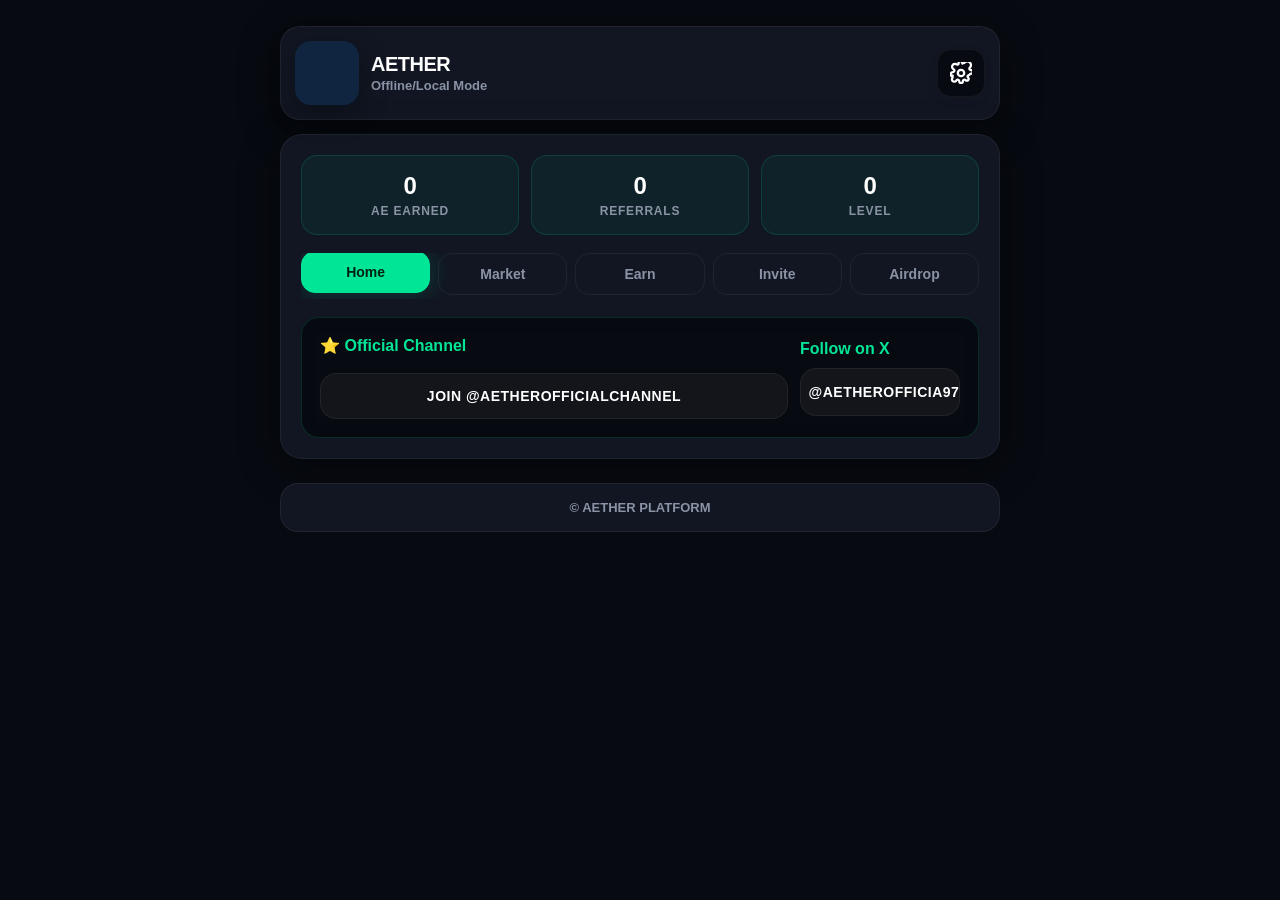
==== commit f45f979e: "Update index.html" ====
--- a/index.html
+++ b/index.html
@@ -14,12 +14,11 @@
 <script src="https://unpkg.com/@tonconnect/ui@latest/dist/tonconnect-ui.min.js"></script>
 <link rel="stylesheet" href="https://unpkg.com/@tonconnect/ui@latest/dist/tonconnect-ui.min.css"/>
 
-<script id="ad-sdk" src='//libtl.com/sdk.js' data-zone='10192178' data-sdk='show_10192178'></script>
+<script id="ad-sdk" src='//libtl.com/sdk.js' data-zone='10192178' data-sdk='show_10192178' async onerror="console.warn('Ad network blocked or failed to load');"></script>
 
 <style>
 /* ================== PREMIUM THEME SYSTEM ================== */
 :root {
-  /* Light Theme */
   --bg: #f4f6f9;
   --card: #ffffff;
   --accent: #00d38a;
@@ -35,7 +34,6 @@
 }
 
 [data-theme="dark"] {
-  /* Ultra-Premium Dark Theme */
   --bg: #070a10;
   --card: #111622;
   --accent: #00e696;
@@ -122,8 +120,8 @@
 .modal .card::-webkit-scrollbar-thumb { background: var(--card-border); border-radius: 10px; }
 @keyframes popIn { 0% { opacity:0; transform: scale(0.9) translateY(20px); } 100% { opacity:1; transform: scale(1) translateY(0); } }
 #warn{color:#ff5555;text-align:center;margin-top:10px; font-weight:700;}
-/* SPLASH SCREEN */
-#splash { position:fixed; inset:0; display:flex; align-items:center; justify-content:center; z-index:100000; background: var(--bg); flex-direction:column; color:var(--text); }
+/* SPLASH SCREEN - Fixed Fail-Safe Animation */
+#splash { position:fixed; inset:0; display:flex; align-items:center; justify-content:center; z-index:100000; background: var(--bg); flex-direction:column; color:var(--text); transition: opacity 0.4s ease; }
 .splash-logo { width:160px; height:160px; border-radius:30px; display:flex; align-items:center; justify-content:center; margin-bottom:24px; transform-style:preserve-3d; animation: splashPop 1.2s cubic-bezier(0.175, 0.885, 0.32, 1.275); background:linear-gradient(135deg,#071017,#0f2540); box-shadow:0 20px 60px rgba(0,0,0,0.5); overflow: hidden;}
 .splash-logo img { width: 100%; height: 100%; object-fit: cover; }
 @keyframes splashPop { 0% { transform: translateY(40px) scale(0.8) rotateX(15deg); opacity:0 } 50% { transform: translateY(-15px) scale(1.05) rotateX(-5deg); opacity:1 } 100% { transform: translateY(0) scale(1) rotateX(0deg); } }
@@ -140,7 +138,7 @@
 .toggle.on { background:var(--accent); border-color:var(--accent);}
 .toggle.on .knob{ left:26px; background:#002211;}
 
-/* FAQ STYLES (Moved to Settings) */
+/* FAQ STYLES */
 .faq-section { margin-top: 24px; text-align: left; border-top: 1px solid var(--card-border); padding-top: 16px; }
 .faq-item { background: var(--bg); border: 1px solid var(--card-border); border-radius: 14px; margin-bottom: 12px; overflow: hidden; transition: all 0.3s ease; }
 .faq-question { padding: 16px; font-weight: 800; color: var(--text); cursor: pointer; display: flex; justify-content: space-between; align-items: center; font-size: 15px; user-select: none;}
@@ -165,7 +163,6 @@
 @keyframes slideDown { 0% { top: -60px; opacity: 0; } 100% { top: 20px; opacity: 1; } }
 @keyframes fadeOutUp { 0% { top: 20px; opacity: 1; } 100% { top: -60px; opacity: 0; } }
 
-/* responsive */
 @media (max-width:480px){ .wrap{padding:10px} .splash-logo{width:140px;height:140px} .card{padding:18px;} .v{font-size: 22px;} }
 </style>
 </head>
@@ -176,7 +173,7 @@
   </div>
   <div class="splash-text">AETHER</div>
   <div class="loading-ring"></div>
-  <div style="margin-top:20px;color:var(--muted);font-size:15px;font-weight:700;">Initializing Ecosystem...</div>
+  <div id="splashStatus" style="margin-top:20px;color:var(--muted);font-size:15px;font-weight:700;">Initializing Ecosystem...</div>
 </div>
 
 <div class="wrap" id="appWrap" style="display:none">
@@ -208,15 +205,15 @@
       <div class="tab" onclick="openTab('referral', event); playClick()">Invite</div>
       <div class="tab" onclick="openTab('airdrop', event); playClick()">Airdrop</div>
     </div>
-        <div id="home" class="section active">
+
+    <div id="home" class="section active">
       <div class="ref-box">
         <div style="display:flex;gap:12px;align-items:center;flex-wrap:wrap">
           <div style="flex:1;min-width:160px">
             <h3 style="color:var(--accent);margin:0 0 8px 0;font-size:16px; font-weight: 800;">⭐ Official Channel</h3>
             <button id="openChannel" class="btn secondary" style="width:100%;padding:14px;font-size:14px" onclick="playClick(); openChannel()">Join @Aetherofficialchannel</button>
-          </div>
-
-          <div style="width:160px;min-width:120px">
+                          </div>
+                                    <div style="width:160px;min-width:120px">
             <h3 style="color:var(--accent);margin:0 0 8px 0;font-size:16px; font-weight: 800;">Follow on X</h3>
             <button id="followXBtn" class="btn secondary x-follow" style="padding:14px; display:flex; align-items:center; justify-content:center;" onclick="playClick(); followX()">
               <svg xmlns="http://www.w3.org/2000/svg" viewBox="0 0 24 24" fill="currentColor" aria-hidden="true" style="width:18px;height:18px;margin-right:8px"><path d="M23 3c-.8.35-1.7.58-2.6.69a4.48 4.48 0 0 0 1.96-2.48c-.86.51-1.8.87-2.8 1.07A4.48 4.48 0 0 0 16.5 2c-2.5 0-4.5 2.05-4.5 4.58 0 .36.04.71.12 1.05C8.1 7.55 4.3 5.7 1.7 2.48c-.4.68-.6 1.47-.6 2.32 0 1.6.82 3.02 2.06 3.85-.76-.03-1.47-.24-2.09-.57v.06c0 2.25 1.6 4.13 3.73 4.55-.39.11-.8.16-1.22.16-.3 0-.6-.03-.88-.08.6 1.94 2.35 3.35 4.42 3.39A9.04 9.04 0 0 1 1 19.54a12.8 12.8 0 0 0 6.92 2.03c8.3 0 12.85-6.8 12.85-12.7v-.58A8.94 8.94 0 0 0 23 3z"/></svg>
@@ -340,6 +337,26 @@
 </div>
 
 <script>
+/* ================== FIREBASE SAFE INIT ================== */
+const FIREBASE_CONFIG = {
+  apiKey: "AIzaSyBRMiyuGkjDFfZE9tqgzGVWJalw_6Cypz4",
+  authDomain: "earncryptomp.firebaseapp.com",
+  projectId: "earncryptomp",
+  storageBucket: "earncryptomp.firebasestorage.app",
+  messagingSenderId: "405204250643",
+  appId: "1:405204250643:web:8841299bceb46f6752cfe6"
+};
+
+let db = null;
+let auth = null;
+try {
+  firebase.initializeApp(FIREBASE_CONFIG);
+  db = firebase.firestore();
+  auth = firebase.auth();
+} catch(e) {
+  console.error("Firebase Initialization Failed (Possible ad-blocker or offline):", e);
+}
+
 /* ================== BACKGROUND MUSIC SYSTEM ================== */
 const bgMusic = new Audio('https://raw.githubusercontent.com/karangangani/Earncrypto/main/Digital_Bloom.mp3');
 bgMusic.loop = true;
@@ -365,7 +382,6 @@
       bgMusic.pause();
     }
   };
-
   const tryAutoplay = () => {
     if (localStorage.getItem('aether_music') === '1' && bgMusic.paused) {
       bgMusic.play().catch(e => console.log('Autoplay waiting for interaction'));
@@ -377,23 +393,30 @@
   document.body.addEventListener('touchstart', tryAutoplay);
   if(isEnabled) tryAutoplay();
 }
-/* ================== WEB AUDIO API (PREMIUM SOUND) ================== */
-const audioCtx = new (window.AudioContext || window.webkitAudioContext)();
+
+/* ================== AUDIO CONTEXT (CRASH FIX: LAZY LOAD) ================== */
+let audioCtx = null;
 function playPremiumClick() {
   try {
     if (localStorage.getItem('aether_sound') !== '1') return;
-    if (audioCtx.state === 'suspended') audioCtx.resume();
-    const osc = audioCtx.createOscillator();
-    const gainNode = audioCtx.createGain();
-    osc.connect(gainNode);
-    gainNode.connect(audioCtx.destination);
-    osc.type = 'sine';
-    osc.frequency.setValueAtTime(800, audioCtx.currentTime);
-    osc.frequency.exponentialRampToValueAtTime(100, audioCtx.currentTime + 0.05);
-    gainNode.gain.setValueAtTime(0.4, audioCtx.currentTime);
-    gainNode.gain.exponentialRampToValueAtTime(0.01, audioCtx.currentTime + 0.05);
-    osc.start();
-    osc.stop(audioCtx.currentTime + 0.05);
+    if (!audioCtx) {
+        const AC = window.AudioContext || window.webkitAudioContext;
+        if(AC) audioCtx = new AC();
+    }
+    if (audioCtx && audioCtx.state === 'suspended') audioCtx.resume();
+    if (audioCtx) {
+        const osc = audioCtx.createOscillator();
+        const gainNode = audioCtx.createGain();
+        osc.connect(gainNode);
+        gainNode.connect(audioCtx.destination);
+        osc.type = 'sine';
+        osc.frequency.setValueAtTime(800, audioCtx.currentTime);
+        osc.frequency.exponentialRampToValueAtTime(100, audioCtx.currentTime + 0.05);
+        gainNode.gain.setValueAtTime(0.4, audioCtx.currentTime);
+        gainNode.gain.exponentialRampToValueAtTime(0.01, audioCtx.currentTime + 0.05);
+        osc.start();
+        osc.stop(audioCtx.currentTime + 0.05);
+    }
   } catch(e) {}
 }
 
@@ -413,14 +436,13 @@
     darkBtn.className = 'btn secondary';
   }
 }
-  function initTheme(){
+function initTheme(){
   const saved = localStorage.getItem('aether_theme') || 'dark';
   applyTheme(saved);
 }
 document.getElementById('themeLight').onclick = ()=>{ playClick(); applyTheme('light'); };
 document.getElementById('themeDark').onclick = ()=>{ playClick(); applyTheme('dark'); };
-
-/* ================== FAQ ACCORDION LOGIC ================== */
+  /* ================== FAQ ACCORDION LOGIC ================== */
 document.querySelectorAll('.faq-question').forEach(item => {
   item.addEventListener('click', () => {
     playClick();
@@ -431,7 +453,8 @@
     parent.classList.toggle('active');
   });
 });
-  /* ================== REWARD POPUP ================== */
+
+/* ================== REWARD POPUP ================== */
 function showRewardPopup(amount) {
   const popup = document.createElement('div');
   popup.className = 'reward-popup';
@@ -449,26 +472,13 @@
   }, 2500);
 }
 
-/* ================== CONFIG ================== */
-const FIREBASE_CONFIG = {
-  apiKey: "AIzaSyBRMiyuGkjDFfZE9tqgzGVWJalw_6Cypz4",
-  authDomain: "earncryptomp.firebaseapp.com",
-  projectId: "earncryptomp",
-  storageBucket: "earncryptomp.firebasestorage.app",
-  messagingSenderId: "405204250643",
-  appId: "1:405204250643:web:8841299bceb46f6752cfe6"
-};
-
+/* ================== CONFIG & STATE ================== */
 const STATE_KEY = 'aether_state_v6';
 const PENDING_KEY = 'aether_pending_v6';
 const ADS_WINDOW_MS = 12 * 60 * 60 * 1000;
 const ADS_WINDOW_LIMIT = 50;
 const FLUSH_THRESHOLD_AE = 3000;
 const TON_MANIFEST = 'https://karangangani.github.io/Earncrypto/tonconnect-manifest.json';
-
-firebase.initializeApp(FIREBASE_CONFIG);
-const db = firebase.firestore();
-const auth = firebase.auth();
 
 const tg = window.Telegram && window.Telegram.WebApp ? window.Telegram.WebApp : { ready:()=>{}, initDataUnsafe:{} };
 try { tg.ready(); tg.expand && tg.expand(); } catch(e){}
@@ -521,6 +531,7 @@
 }
 
 async function flushPending(force=false){
+  if (!db) return; // Skip if offline
   try{
     const p = window.__aether_pending;
     const now = Date.now();
@@ -536,8 +547,10 @@
     window.__aether_pending = { aeDelta:0, adsDelta:0, refs:[], claimed:[], lastFlush: now };
     writeLocal(current, window.__aether_pending);
   }catch(e){}
-  }
-  async function saveSmallState(){
+}
+
+async function saveSmallState(){
+  if (!db) return; // Skip if offline
   try{
     const small = {
       tonWallet: current.tonWallet||'',
@@ -570,98 +583,50 @@
   }catch(e){ return false; }
 }
 
-/* ================== CRITICAL BUG FIX: AD RESET LOGIC ================== */
-function resetAdContainer() {
-    try {
-        // 1. Aggressively remove all old ad iframes
-        const oldIframes = document.querySelectorAll('iframe[src*="libtl.com"]');
-        oldIframes.forEach(el => el.remove());
-        
-        // 2. Remove the old script tag
-        const oldScript = document.getElementById('ad-sdk');
-        if(oldScript) oldScript.remove();
-        
-        // 3. Clear the cached global function so it's forced to re-initialize
-        if (window.show_10192178) {
-            window.show_10192178 = undefined;
-        }
-
-        // 4. Inject a fresh script tag
-        const newScript = document.createElement('script');
-        newScript.id = 'ad-sdk';
-        newScript.src = '//libtl.com/sdk.js';
-        newScript.setAttribute('data-zone', '10192178');
-        newScript.setAttribute('data-sdk', 'show_10192178');
-        document.head.appendChild(newScript);
-    } catch(e) {
-        console.error("Ad reset failed", e);
-    }
-}
-
-function showAdNormalized(timeoutMs = 25000){
+/* ================== AD LOGIC ================== */
+function showAdNormalized(timeoutMs = 30000){
   return new Promise((resolve) => {
     let resolved = false;
-    let timer = null;
-
-    // Helper to prevent memory leaks and duplicate triggers
-    const cleanup = () => {
-        window.removeEventListener('libtl_ad_result', handler);
-        if (timer) clearTimeout(timer);
-    };
-
-    const handler = (ev) => { 
-        if(resolved) return;
-        resolved = true;
-        cleanup(); 
-        try{ 
-            const ok = !!(ev.detail && (ev.detail.completed || ev.detail.success)); 
-            resolve({completed: ok}); 
-        } catch(e){ 
-            resolve({completed:false}); 
-        } 
-    };
-    
-    window.addEventListener('libtl_ad_result', handler);
-    
-    // Timeout failsafe
-    timer = setTimeout(() => { 
-        if(!resolved) { 
-            resolved = true; 
-            cleanup();
-            resolve({ completed: false, reason:'timeout' }); 
-        } 
+    const timer = setTimeout(() => {
+        if(!resolved) {
+            resolved=true;
+            resolve({ completed: false, reason:'timeout' });
+        }
     }, timeoutMs);
-    try { 
-        if (window.show_10192178 && typeof window.show_10192178 === 'function') {
-            const maybe = window.show_10192178('');
-            if (maybe && typeof maybe.then === 'function'){
-                maybe.then(res => {
-                    if(!resolved){
-                        resolved=true; cleanup();
-                        resolve({completed: !!(res && res.completed)});
-                    }
-                }).catch(()=>{
-                    if(!resolved){ resolved=true; cleanup(); resolve({completed:false}); }
-                });
+
+    try {
+        if (typeof window.show_10192178 === 'function') {
+            window.show_10192178().then(res => {
+                if(!resolved){
+                    resolved = true;
+                    clearTimeout(timer);
+                    resolve({ completed: true });
+                }
+            }).catch(err => {
+                if(!resolved){
+                    resolved = true;
+                    clearTimeout(timer);
+                    resolve({ completed: false, error: err });
+                }
+            });
+        } else {
+            if(!resolved){
+                resolved = true;
+                clearTimeout(timer);
+                resolve({ completed: false, reason: 'sdk_not_loaded' });
             }
-        } else if (window.libtl && typeof window.libtl.show === 'function') {
-             window.libtl.show({ 
-                 zone:'10192178', 
-                 onComplete: ()=>{ if(!resolved){ resolved=true; cleanup(); resolve({completed:true}); } }, 
-                 onClose:(watched)=>{ if(!resolved){ resolved=true; cleanup(); resolve({completed: !!watched}); } }, 
-                 onError: ()=>{ if(!resolved){ resolved=true; cleanup(); resolve({completed:false}); } } 
-             });
-        } else {
-                      // SDK didn't load in time
-            if(!resolved) { resolved=true; cleanup(); resolve({completed:false, reason:'not_loaded'}); }
         }
-    } catch(e){
-        if(!resolved) { resolved=true; cleanup(); resolve({completed:false}); }
+    } catch(e) {
+        if(!resolved){
+            resolved = true;
+            clearTimeout(timer);
+            resolve({ completed: false, error: e });
+        }
     }
   });
 }
 
-function showFallbackAdModal(seconds = 15){
+function showFallbackAdModal(seconds = 10){
   return new Promise((resolve) => {
     let modal = document.getElementById('fallback-ad-modal');
     if (!modal){
@@ -673,7 +638,7 @@
         <button id="fallback-cancel" class="btn secondary" style="margin-top:24px;">Cancel Mining</button>
         </div>`;
       document.body.appendChild(modal);
-    }
+          }
     modal.style.display='flex';
     const countEl = modal.querySelector('#fallback-count'); 
     const cancel = modal.querySelector('#fallback-cancel');
@@ -686,7 +651,7 @@
   });
 }
 
-/* ================== UI helpers ================== */
+/* ================== UI Helpers ================== */
 function updateAdReward(){ document.getElementById('adReward').innerText = 100 * (current.multiplierAds || 1); }
 function updateUI(){
   document.getElementById('points').innerText = Math.floor(current.ae || 0);
@@ -697,6 +662,7 @@
   
   const cycleCount = current.adsWindowCount || 0;
   document.getElementById('adsCycleCount').innerText = `${cycleCount}/${ADS_WINDOW_LIMIT}`;
+  
   updateAdReward();
   updateWalletButtons();
 }
@@ -731,8 +697,7 @@
     }); 
   }
 }
-
-/* ----------------- WatchAd Handler (BUG FIXED) ----------------- */
+/* ----------------- WatchAd Handler ----------------- */
 async function watchAdHandler(){
   resetAdsWindowIfNeededLocal();
 
@@ -749,64 +714,51 @@
   const btn = document.getElementById('watchAd');
   btn.disabled = true;
   btn.classList.remove('retry');
+  const originalText = `Watch Ad (+${100 * (current.multiplierAds || 1)} Ae)`;
+  btn.innerText = "Loading Ad...";
   
-  // Base reward calculation (keeps the 100 AE)
-  const baseReward = 100 * (current.multiplierAds || 1);
-  const originalText = `Watch Ad (+${baseReward} Ae)`;
-  btn.innerText = "Loading Secure Connection...";
-  
-  const prevAe = current.ae || 0;
-  const prevTotalAds = current.totalAds || 0;
   let adSuccess = false;
 
   try {
-    // Ensure clean state before calling ad
-    resetAdContainer();
-    await new Promise(r => setTimeout(r, 300)); // Small buffer to let script attach
-    const res = await showAdNormalized(25000);
-    let completed = !!(res && res.completed);
-    
-    if (!completed){
-      await new Promise(r=>setTimeout(r, 800));
-      completed = (current.ae || 0) > prevAe || (current.totalAds || 0) > prevTotalAds;
-    }
-
-    if (!completed){
-      const fb = await showFallbackAdModal(15);
-      if (fb && fb.completed) adSuccess = true;
+    const res = await showAdNormalized(30000); 
+    if (res && res.completed){
+        adSuccess = true;
     } else {
-      adSuccess = true;
+        const fb = await showFallbackAdModal(10);
+        if (fb && fb.completed) adSuccess = true;
     }
   } catch(err){
-    adSuccess = false;
+      adSuccess = false;
+  } 
+
+  if (!adSuccess) {
+      btn.disabled = false; 
+      btn.innerText = "Retry Ad Connection"; 
+      btn.classList.add('retry');
+      return;
   }
 
-  // SUCCESS BLOCK - Handle Firebase updates & Rewards
-  if (adSuccess) {
-      current.ae = (current.ae || 0) + baseReward;
-      current.totalAds = (current.totalAds || 0) + 1;
-      current.adsToday = (current.adsToday || 0) + 1;
-      current.lastAdTime = Date.now();
-      current.adsWindowCount = (current.adsWindowCount || 0) + 1;
-      current.adsWindowStart = current.adsWindowStart || Date.now();
-
-      enqueuePending(baseReward, 1, null, null);
-      writeLocal(current, window.__aether_pending);
-      
-      showRewardPopup(baseReward);
-      
-      // Visual text pop effect
-      const pts = document.getElementById('points');
-      pts.style.color = '#fff';
-      pts.style.transform = 'scale(1.1)';
-      setTimeout(()=> { pts.style.color = 'var(--text)'; pts.style.transform = 'scale(1)'; }, 300);
-
+  // SUCCESS BLOCK
+  btn.classList.remove('retry');
+  const reward = 100 * (current.multiplierAds || 1);
+  current.ae = (current.ae || 0) + reward;
+  current.totalAds = (current.totalAds || 0) + 1;
+  current.adsToday = (current.adsToday || 0) + 1;
+  current.lastAdTime = now;
+  current.adsWindowCount = (current.adsWindowCount || 0) + 1;
+  current.adsWindowStart = current.adsWindowStart || now;
+
+  enqueuePending(reward, 1, null, null);
+  writeLocal(current, window.__aether_pending);
+  showRewardPopup(reward);
+
+  if (db) {
       try {
         await db.collection('users').doc(userDocId).update({
-          ae: firebase.firestore.FieldValue.increment(baseReward),
+          ae: firebase.firestore.FieldValue.increment(reward),
           totalAds: firebase.firestore.FieldValue.increment(1),
           adsToday: firebase.firestore.FieldValue.increment(1),
-          lastAdTime: current.lastAdTime,
+          lastAdTime: now,
           adsWindowStart: current.adsWindowStart,
           adsWindowCount: current.adsWindowCount,
           lastSaveTime: Date.now()
@@ -815,40 +767,27 @@
       } catch(writeErr){
         saveSmallState().catch(()=>{});
       }
-      computeLevel(); 
-      updateUI();
-  } else {
-      // If it failed completely, prep UI for a retry state
-      btn.classList.add('retry');
   }
-
-  // ALWAY trigger cooldown logic (Success or Fail) so the app never freezes
-  startAdCooldown(btn, originalText);
-}
-// ----------------- Live Countdown Logic -----------------
-function startAdCooldown(btn, originalText) {
-    // Reset the ad container immediately in the background so it's ready for the next click
-    resetAdContainer(); 
-    
-    // Generate random cooldown between 1 and 20 seconds
-    let cooldownSeconds = Math.floor(Math.random() * 20) + 1;
-    
-    btn.disabled = true;
-    btn.innerText = `Next ad available in ${cooldownSeconds}s`;
-    
-    const timerInterval = setInterval(() => {
-        cooldownSeconds--;
-        if (cooldownSeconds > 0) {
-            btn.innerText = `Next ad available in ${cooldownSeconds}s`;
-        } else {
-            // Timer finished: reset button
-            clearInterval(timerInterval);
-            btn.disabled = false;
-            btn.innerText = btn.classList.contains('retry') ? "Retry Ad Connection" : originalText;
-        }
-    }, 1000);
-  }
-  async function handleReferralParam(param){
+  
+  computeLevel(); 
+  updateUI();
+
+  const cooldown = 5000; 
+  btn.innerText = `Cooling down...`;
+  
+  const pts = document.getElementById('points');
+  pts.style.color = '#fff';
+  pts.style.transform = 'scale(1.1)';
+  setTimeout(()=> { pts.style.color = 'var(--text)'; pts.style.transform = 'scale(1)'; }, 300);
+
+  setTimeout(()=>{ 
+      btn.disabled = false; 
+      btn.innerText = originalText; 
+  }, cooldown);
+}
+
+async function handleReferralParam(param){
+  if (!db) return; // Need DB for referrals
   try{
     const referrerId = param.replace('ref_','');
     if (!referrerId || referrerId === userDocId) return;
@@ -877,11 +816,10 @@
 
 async function trySaveTonWallet(addr){ current.tonWallet = addr; updateUI(); if (tg.showAlert) tg.showAlert('Wallet Linked!'); enqueuePending(0,0,null,null); await saveSmallState(); }
 
-let tonUI = null;
 function openChannel(){ if (tg.openTelegramLink) tg.openTelegramLink('https://t.me/Aetherofficialchannel'); else window.open('https://t.me/Aetherofficialchannel','_blank'); }
 function followX(){ const X_URL = 'https://x.com/Aetherofficia97'; try { window.open(X_URL, '_blank', 'noopener,noreferrer'); } catch(e) { location.href = X_URL; } }
 function tonConnect(){ try{ tonUI.connectWallet(); }catch(e){ if (tg.showAlert) tg.showAlert('TON UI loading...'); } }
-async function disconnectTon(){ try{ await tonUI.disconnect(); }catch(e){} try{ await db.collection('users').doc(userDocId).update({ tonWallet: '' }); }catch(e){} current.tonWallet=''; updateUI(); if (tg.showAlert) tg.showAlert('Wallet Disconnected.'); }
+async function disconnectTon(){ try{ if(db) await db.collection('users').doc(userDocId).update({ tonWallet: '' }); }catch(e){} current.tonWallet=''; updateUI(); if (tg.showAlert) tg.showAlert('Wallet Disconnected.'); }
 function initSoundToggle(){
   const enabled = localStorage.getItem('aether_sound') === '1';
   const el = document.getElementById('soundToggle');
@@ -898,7 +836,8 @@
     } 
   };
 }
-/* ----------------- realtime & init ----------------- */
+
+/* ----------------- REALTIME & INIT (CRASH FIX PROOF) ----------------- */
 async function initApp(){
   try{
     showSplashFor(1800);
@@ -906,7 +845,12 @@
     initSoundToggle();
     initMusicToggle(); 
     
-    await auth.signInAnonymously();
+    // Fail-safe wrapper for Firebase Auth
+    if (auth) {
+        await auth.signInAnonymously();
+    } else {
+        throw new Error("Auth system unavailable");
+    }
     
     const tgId = tg.initDataUnsafe && tg.initDataUnsafe.user && tg.initDataUnsafe.user.id ? tg.initDataUnsafe.user.id.toString() : 'guest_' + Date.now();
     userDocId = tgId;
@@ -915,8 +859,7 @@
     const docRef = db.collection('users').doc(userDocId);
     const doc = await docRef.get();
     const username = (tg.initDataUnsafe && tg.initDataUnsafe.user && (tg.initDataUnsafe.user.username || tg.initDataUnsafe.user.first_name)) || 'Miner';
-    
-    if (!doc.exists){
+        if (!doc.exists){
       current.username = username;
       try{ await docRef.set(current); } catch(e){}
     } else {
@@ -954,20 +897,23 @@
       computeLevel(); updateUI(); updateLevelProgressUI(); toggleAirdropSection();
       writeLocal(current, window.__aether_pending);
     });
+
     const startParam = tg.initDataUnsafe && tg.initDataUnsafe.start_param ? tg.initDataUnsafe.start_param : '';
     const refLink = `https://t.me/AetherMineXBot?start=ref_${userDocId}`;
     document.getElementById('myRef').innerText = refLink;
 
-    tonUI = new TON_CONNECT_UI.TonConnectUI({ manifestUrl: TON_MANIFEST, buttonRootId: 'tonBtnRoot' });
-    tonUI.onStatusChange(async (wallet) => {
-      if (wallet && wallet.account && wallet.account.address) {
-        await trySaveTonWallet(wallet.account.address);
-      } else {
-        try{ await db.collection('users').doc(userDocId).update({ tonWallet: '' }); } catch(e){}
-        current.tonWallet = '';
-        updateUI();
-      }
-    });
+    try {
+        tonUI = new TON_CONNECT_UI.TonConnectUI({ manifestUrl: TON_MANIFEST, buttonRootId: 'tonBtnRoot' });
+        tonUI.onStatusChange(async (wallet) => {
+          if (wallet && wallet.account && wallet.account.address) {
+            await trySaveTonWallet(wallet.account.address);
+          } else {
+            try{ if(db) await db.collection('users').doc(userDocId).update({ tonWallet: '' }); } catch(e){}
+            current.tonWallet = '';
+            updateUI();
+          }
+        });
+    } catch(e) { console.warn("TON Script failed to load."); }
 
     if (startParam && startParam.startsWith('ref_')) await handleReferralParam(startParam);
 
@@ -983,17 +929,22 @@
       }catch(e){}
     }, 60*1000);
 
-    window.addEventListener('focus', () => {
-      const btn = document.getElementById('watchAd');
-      if (!btn || btn.disabled) return; 
-      // Ensure state is clean when returning to app
-      resetAdContainer();
-    });
+    // Fade out splash safely
+    const splash = document.getElementById('splash');
+    if (splash) splash.style.opacity = '0';
+    setTimeout(() => { if (splash) splash.style.display = 'none'; document.getElementById('appWrap').style.display = 'block'; }, 400);
+  } catch(e) {
+    // FATAL ERROR FALLBACK - GUARANTEES THE APP STILL OPENS!
+    console.warn("Failed to connect to Firebase. Running in Local Mode.", e);
+    const splash = document.getElementById('splash');
+    if (splash) splash.style.display = 'none'; 
+    document.getElementById('appWrap').style.display = 'block';
     
-    document.getElementById('appWrap').style.display = 'block';
-
-  }catch(e){
-    document.getElementById('appWrap').style.display = 'block';
+    // Setup Local Offline Mode
+    document.getElementById('userLine').innerText = "Offline/Local Mode";
+    document.getElementById('myRef').innerText = "Requires connection";
+    renderLevelsChunk(20);
+    updateUI();
   }
 }
 
@@ -1042,16 +993,21 @@
 
 function showSplashFor(ms=1800){
   const splash = document.getElementById('splash');
+  if (!splash) return;
   splash.style.display = 'flex';
   const soundEnabled = localStorage.getItem('aether_sound') === '1';
   if (soundEnabled){ setTimeout(()=> playClick(), 300); }
-  setTimeout(()=>{ splash.style.display='none'; }, ms);
-}
-
+  
+  // Extra fail-safe: Even if initApp completely hangs, this clears the screen in 5 seconds
+  setTimeout(()=>{ 
+      splash.style.opacity = '0';
+      setTimeout(()=> { splash.style.display='none'; document.getElementById('appWrap').style.display='block'; }, 400);
+  }, Math.max(ms, 5000));
+}
+
+// Start the app
 initApp();
 
 </script>
 </body>
 </html>
-  
-    
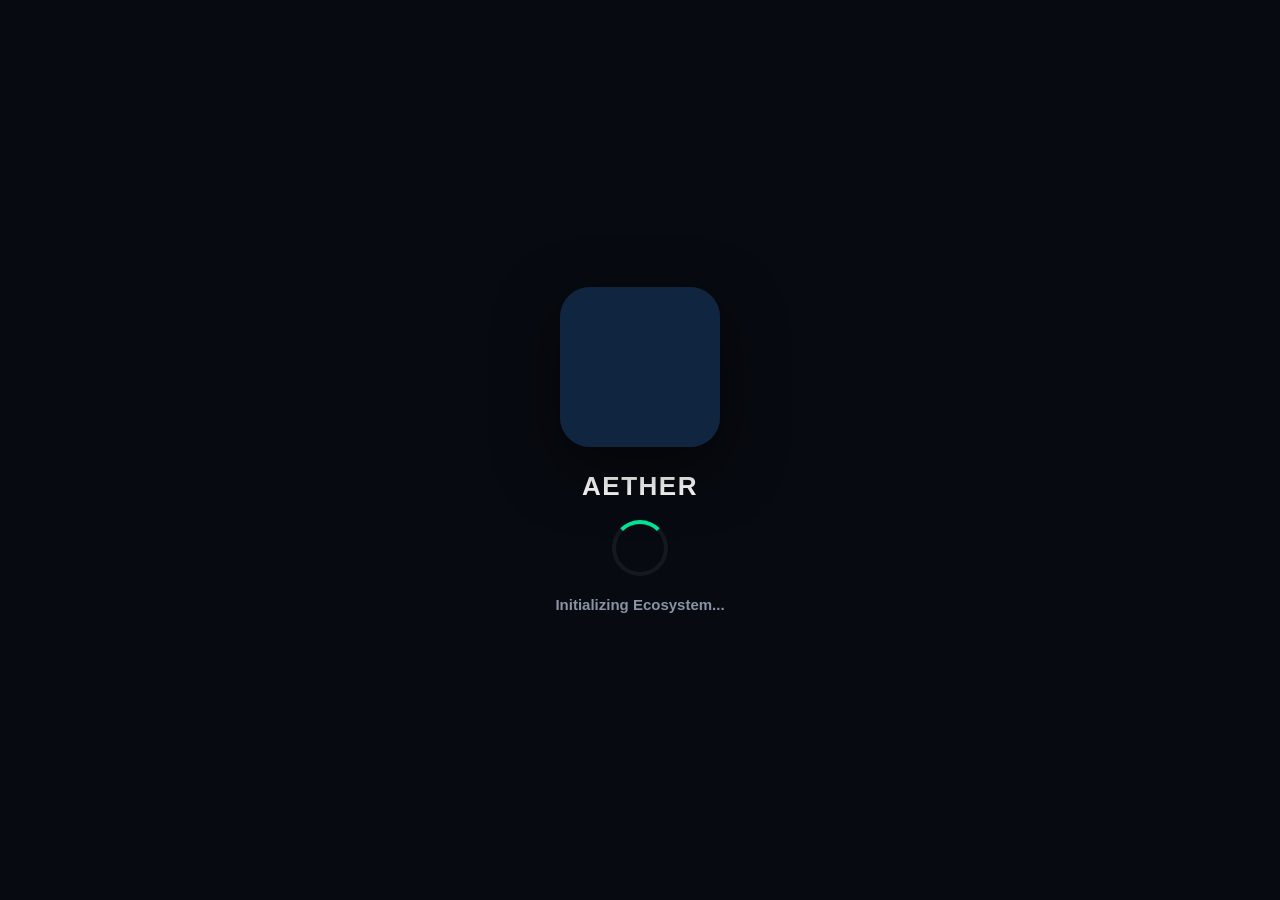
==== commit f43548a7: "Update index.html" ====
--- a/index.html
+++ b/index.html
@@ -59,7 +59,7 @@
   overflow-y: auto;
   transition: background-color 0.4s ease, color 0.4s ease;
 }
-.wrap{max-width:720px;margin:12px auto; padding-bottom: 20px;}
+  .wrap{max-width:720px;margin:12px auto; padding-bottom: 20px;}
 
 /* HEADER & LOGO */
 .header{display:flex;gap:12px;align-items:center;padding:14px;border-radius:20px;background:var(--card);border:1px solid var(--card-border);box-shadow:var(--shadow); transition: all 0.3s ease;}
@@ -112,8 +112,7 @@
 .ref-list{list-style:none;padding:0; margin-top:12px;}
 .ref-item{padding:16px;background:var(--card);border-radius:14px;margin-bottom:12px;border:1px solid var(--card-border); font-weight:700; color:var(--text); display: flex; align-items: center;}
 .footer{margin-top:24px;text-align:center;color:var(--muted);font-size:13px;padding:16px;background:var(--card);border-radius:18px; font-weight:700; border:1px solid var(--card-border);}
-
-/* MODALS */
+  /* MODALS */
 .modal { position: fixed; inset: 0; display:none; align-items:center; justify-content:center; z-index:99999; background: var(--modal-bg); backdrop-filter: blur(8px); transition: background 0.3s;}
 .modal .card { max-width:480px; width:90%; max-height: 90vh; overflow-y: auto; padding:24px; border-radius:24px; background:var(--card); border:1px solid var(--border); color:var(--muted); box-shadow: 0 20px 60px rgba(0,0,0,0.6); animation: popIn 0.3s cubic-bezier(0.175, 0.885, 0.32, 1.275);}
 .modal .card::-webkit-scrollbar { width: 6px; }
@@ -175,7 +174,6 @@
   <div class="loading-ring"></div>
   <div id="splashStatus" style="margin-top:20px;color:var(--muted);font-size:15px;font-weight:700;">Initializing Ecosystem...</div>
 </div>
-
 <div class="wrap" id="appWrap" style="display:none">
   <div class="header">
     <div class="logo" onclick="playClick()">
@@ -242,7 +240,6 @@
       <p class="small" style="margin-top:14px">Ads watched this cycle: <span id="adsCycleCount" style="color:var(--text); font-weight:800;">0/50</span></p>
       <p class="small">Level: <span id="levelDisplay" style="color:var(--text); font-weight:800;">0</span> • Total Ads: <span id="totalAds" style="color:var(--text); font-weight:800;">0</span></p>
       <div id="warn"></div>
-
       <div class="small" style="margin-top:28px;font-weight:900;color:var(--accent);text-transform:uppercase;letter-spacing:1.5px;font-size:14px;">Mining Level Rewards</div>
       <div id="levelsList" class="levels"></div>
       <div style="text-align:center;margin-top:24px">
@@ -309,7 +306,6 @@
         <div class="faq-question">What is AETHER?<span class="faq-icon">+</span></div>
         <div class="faq-answer">AETHER is a reward-based mining platform where users earn AE tokens by watching ads and inviting friends.</div>
       </div>
-      
       <div class="faq-item">
         <div class="faq-question">How can I earn AE?<span class="faq-icon">+</span></div>
         <div class="faq-answer">You can earn AE by watching ads, inviting friends through referral links, and completing mining levels.</div>
@@ -380,7 +376,7 @@
       toggleEl.classList.remove('on');
       localStorage.setItem('aether_music', '0');
       bgMusic.pause();
-    }
+      }
   };
   const tryAutoplay = () => {
     if (localStorage.getItem('aether_music') === '1' && bgMusic.paused) {
@@ -492,8 +488,7 @@
   adsWindowStart: Date.now(), adsWindowCount: 0
 };
 window.__aether_pending = window.__aether_pending || { aeDelta:0, adsDelta:0, refs:[], claimed:[], lastFlush:0 };
-
-/* ---------------- Storage & Sync ---------------- */
+  /* ---------------- Storage & Sync ---------------- */
 function readLocal(){
   try{
     return {
@@ -560,7 +555,7 @@
       adsWindowStart: Number(current.adsWindowStart || Date.now()),
       adsWindowCount: Number(current.adsWindowCount || 0)
     };
-    small.lastResetDate = new Date(small.lastResetTimestamp).toDateString();
+  small.lastResetDate = new Date(small.lastResetTimestamp).toDateString();
     await db.collection('users').doc(userDocId).set(small, { merge: true });
     writeLocal(current, window.__aether_pending);
   }catch(e){}
@@ -583,74 +578,6 @@
   }catch(e){ return false; }
 }
 
-/* ================== AD LOGIC ================== */
-function showAdNormalized(timeoutMs = 30000){
-  return new Promise((resolve) => {
-    let resolved = false;
-    const timer = setTimeout(() => {
-        if(!resolved) {
-            resolved=true;
-            resolve({ completed: false, reason:'timeout' });
-        }
-    }, timeoutMs);
-
-    try {
-        if (typeof window.show_10192178 === 'function') {
-            window.show_10192178().then(res => {
-                if(!resolved){
-                    resolved = true;
-                    clearTimeout(timer);
-                    resolve({ completed: true });
-                }
-            }).catch(err => {
-                if(!resolved){
-                    resolved = true;
-                    clearTimeout(timer);
-                    resolve({ completed: false, error: err });
-                }
-            });
-        } else {
-            if(!resolved){
-                resolved = true;
-                clearTimeout(timer);
-                resolve({ completed: false, reason: 'sdk_not_loaded' });
-            }
-        }
-    } catch(e) {
-        if(!resolved){
-            resolved = true;
-            clearTimeout(timer);
-            resolve({ completed: false, error: e });
-        }
-    }
-  });
-}
-
-function showFallbackAdModal(seconds = 10){
-  return new Promise((resolve) => {
-    let modal = document.getElementById('fallback-ad-modal');
-    if (!modal){
-      modal = document.createElement('div'); modal.id='fallback-ad-modal';
-      Object.assign(modal.style,{position:'fixed',left:0,right:0,top:0,bottom:0,display:'flex',alignItems:'center',justifyContent:'center',background:'rgba(0,0,0,.85)',zIndex:99999, backdropFilter:'blur(8px)'});
-      modal.innerHTML = `<div style="width:90%;max-width:400px;background:var(--card);padding:28px;border-radius:24px;color:var(--text);text-align:center;border:1px solid var(--accent);box-shadow: 0 15px 50px rgba(0,211,138,0.25);">
-        <h3 style="color:var(--accent); font-weight:900; font-size:22px; margin-bottom:12px;">Fallback Reward</h3>
-        <p style="color:var(--muted); font-weight:600;">Ad provider busy. Wait <span id="fallback-count" style="color:var(--text); font-weight:900; font-size:20px;">${seconds}</span>s for reward.</p>
-        <button id="fallback-cancel" class="btn secondary" style="margin-top:24px;">Cancel Mining</button>
-        </div>`;
-      document.body.appendChild(modal);
-          }
-    modal.style.display='flex';
-    const countEl = modal.querySelector('#fallback-count'); 
-    const cancel = modal.querySelector('#fallback-cancel');
-    let rem = seconds; countEl.innerText = rem;
-    const iv = setInterval(()=>{ 
-        rem--; countEl.innerText = rem; 
-        if(rem<=0){ clearInterval(iv); modal.style.display='none'; resolve({completed:true}); } 
-    }, 1000);
-    cancel.onclick = ()=>{ clearInterval(iv); modal.style.display='none'; resolve({completed:false}); };
-  });
-}
-
 /* ================== UI Helpers ================== */
 function updateAdReward(){ document.getElementById('adReward').innerText = 100 * (current.multiplierAds || 1); }
 function updateUI(){
@@ -666,6 +593,7 @@
   updateAdReward();
   updateWalletButtons();
 }
+
 function openTab(tabId, ev){
   document.querySelectorAll('.section').forEach(s=>s.classList.remove('active'));
   document.getElementById(tabId).classList.add('active');
@@ -681,6 +609,7 @@
   current.level = Math.min(refsCount, adsCount);
   if (!Number.isFinite(current.level) || current.level < 0) current.level = 0;
 }
+
 function loadRefList(){ 
   const list = document.getElementById('refList'); 
   if(!list) return; 
@@ -694,10 +623,13 @@
       li.className='ref-item'; 
       li.innerHTML = `<span style="color:var(--accent); margin-right:8px;">●</span> Miner ID: ${r.substring(0,8)}...`; 
       list.appendChild(li); 
-    }); 
-  }
-}
-/* ----------------- WatchAd Handler ----------------- */
+    });
+    }
+}
+
+/* ================== PERFECTED AD LOGIC ================== */
+let isAdLoading = false; // Strict lock flag
+
 async function watchAdHandler(){
   resetAdsWindowIfNeededLocal();
 
@@ -720,7 +652,9 @@
   let adSuccess = false;
 
   try {
-    const res = await showAdNormalized(30000); 
+    // FIX 1: Dropped timeout from 30000 to 8000 (8 seconds). 
+    // If the ad network fails on the 2nd ad, it skips to your Fallback Modal much faster.
+    const res = await showAdNormalized(8000); 
     if (res && res.completed){
         adSuccess = true;
     } else {
@@ -749,45 +683,141 @@
   current.adsWindowStart = current.adsWindowStart || now;
 
   enqueuePending(reward, 1, null, null);
+/* ================== PERFECTED AD LOGIC ================== */
+let isAdLoading = false; // Strict lock to prevent spam clicks and looping
+
+async function watchAdHandler(){
+  if (isAdLoading) return; // If already loading or cooling down, ignore clicks
+
+  resetAdsWindowIfNeededLocal();
+
+  const now = Date.now();
+  const start = Number(current.adsWindowStart || 0);
+  
+  // Check daily limit
+  if ((current.adsWindowCount || 0) >= ADS_WINDOW_LIMIT){
+    const timeLeftMs = ADS_WINDOW_MS - (now - start);
+    const hoursLeft = Math.ceil(timeLeftMs / (1000 * 60 * 60));
+    if (tg.showAlert) tg.showAlert(`Mining Cycle Complete! 🛑\nLimit: ${ADS_WINDOW_LIMIT}/${ADS_WINDOW_LIMIT}.\n\nNext cycle begins in approx ${hoursLeft} hours.`);
+    return;
+  }
+
+  const btn = document.getElementById('watchAd');
+  const rewardAmount = 100 * (current.multiplierAds || 1);
+  const originalText = `Watch Ad (+${rewardAmount} Ae)`;
+
+  // Strict Disable State
+  isAdLoading = true;
+  btn.disabled = true;
+  btn.classList.remove('retry');
+  btn.innerText = "Loading Ad...";
+  btn.style.opacity = "0.7";
+  
+  // Clean Ad Call with an 8-second Timeout Failsafe
+  const playAd = new Promise((resolve) => {
+      let isResolved = false;
+
+      const timeoutTimer = setTimeout(() => {
+          if (!isResolved) {
+              isResolved = true;
+              resolve({ success: false, reason: 'timeout' });
+          }
+      }, 8000); // Wait max 8 seconds
+
+      if (typeof window.show_10192178 === 'function') {
+          window.show_10192178().then(() => {
+              if (!isResolved) {
+                  isResolved = true;
+                  clearTimeout(timeoutTimer);
+                  resolve({ success: true });
+              }
+          }).catch((err) => {
+              if (!isResolved) {
+                  isResolved = true;
+                  clearTimeout(timeoutTimer);
+                  resolve({ success: false, reason: 'error' });
+              }
+          });
+      } else {
+          if (!isResolved) {
+              isResolved = true;
+              clearTimeout(timeoutTimer);
+              resolve({ success: false, reason: 'sdk_missing' });
+          }
+      }
+  });
+
+  const result = await playAd;
+
+  if (!result.success) {
+      // --- AD FAILED / TIMEOUT ---
+      isAdLoading = false; // Release lock so user can retry
+      btn.disabled = false;
+      btn.innerText = "Retry Ad Connection";
+      btn.classList.add('retry');
+      btn.style.opacity = "1";
+
+      let errorMsg = "Ad network is busy or connection failed. Please try again.";
+      if (result.reason === 'sdk_missing') errorMsg = "Ad system is initializing. Please wait a moment.";
+      
+      if (window.tg && tg.showAlert) tg.showAlert(errorMsg);
+      return;
+  }
+
+  // --- AD SUCCESS: Add Reward ---
+  current.ae = (current.ae || 0) + rewardAmount;
+  current.totalAds = (current.totalAds || 0) + 1;
+  current.adsToday = (current.adsToday || 0) + 1;
+  current.lastAdTime = Date.now();
+  current.adsWindowCount = (current.adsWindowCount || 0) + 1;
+  current.adsWindowStart = current.adsWindowStart || Date.now();
+
+  enqueuePending(rewardAmount, 1, null, null);
   writeLocal(current, window.__aether_pending);
-  showRewardPopup(reward);
-
+  showRewardPopup(rewardAmount);
+
+  // NON-BLOCKING FIREBASE UPDATE (No 'await' to freeze the app)
   if (db) {
-      try {
-        await db.collection('users').doc(userDocId).update({
-          ae: firebase.firestore.FieldValue.increment(reward),
+      db.collection('users').doc(userDocId).update({
+          ae: firebase.firestore.FieldValue.increment(rewardAmount),
           totalAds: firebase.firestore.FieldValue.increment(1),
           adsToday: firebase.firestore.FieldValue.increment(1),
-          lastAdTime: now,
+          lastAdTime: Date.now(),
           adsWindowStart: current.adsWindowStart,
           adsWindowCount: current.adsWindowCount,
           lastSaveTime: Date.now()
-        });
-        try{ await flushPending(false); } catch(e){}
-      } catch(writeErr){
-        saveSmallState().catch(()=>{});
-      }
+      }).then(() => {
+          try { flushPending(false); } catch(e){}
+      }).catch((writeErr) => {
+          saveSmallState().catch(()=>{});
+      });
   }
-  
+
   computeLevel(); 
   updateUI();
 
-  const cooldown = 5000; 
-  btn.innerText = `Cooling down...`;
+  // Fun point animation
+  const pts = document.getElementById('points');
+  if (pts) {
+      pts.style.color = '#fff';
+      pts.style.transform = 'scale(1.2)';
+      setTimeout(()=> { pts.style.color = 'var(--text)'; pts.style.transform = 'scale(1)'; }, 400);
+  }
+
+  // --- EXACTLY 5 SECOND COOL-DOWN ---
+  btn.innerText = "Cooling down...";
   
-  const pts = document.getElementById('points');
-  pts.style.color = '#fff';
-  pts.style.transform = 'scale(1.1)';
-  setTimeout(()=> { pts.style.color = 'var(--text)'; pts.style.transform = 'scale(1)'; }, 300);
-
-  setTimeout(()=>{ 
-      btn.disabled = false; 
-      btn.innerText = originalText; 
-  }, cooldown);
-}
-
+  setTimeout(() => {
+      // 5 seconds later: unlock the button. User MUST manually click again.
+      isAdLoading = false; 
+      btn.disabled = false;
+      btn.innerText = originalText;
+      btn.style.opacity = "1";
+  }, 5000);
+}
+/* ================== OTHER HANDLERS ================== */
 async function handleReferralParam(param){
-  if (!db) return; // Need DB for referrals
+  if (!db) return; 
   try{
     const referrerId = param.replace('ref_','');
     if (!referrerId || referrerId === userDocId) return;
@@ -820,6 +850,7 @@
 function followX(){ const X_URL = 'https://x.com/Aetherofficia97'; try { window.open(X_URL, '_blank', 'noopener,noreferrer'); } catch(e) { location.href = X_URL; } }
 function tonConnect(){ try{ tonUI.connectWallet(); }catch(e){ if (tg.showAlert) tg.showAlert('TON UI loading...'); } }
 async function disconnectTon(){ try{ if(db) await db.collection('users').doc(userDocId).update({ tonWallet: '' }); }catch(e){} current.tonWallet=''; updateUI(); if (tg.showAlert) tg.showAlert('Wallet Disconnected.'); }
+
 function initSoundToggle(){
   const enabled = localStorage.getItem('aether_sound') === '1';
   const el = document.getElementById('soundToggle');
@@ -837,14 +868,13 @@
   };
 }
 
-/* ----------------- REALTIME & INIT (CRASH FIX PROOF) ----------------- */
+/* ----------------- REALTIME & INIT ----------------- */
 async function initApp(){
   try{
     showSplashFor(1800);
     initTheme();
     initSoundToggle();
-    initMusicToggle(); 
-    
+    initMusicToggle();
     // Fail-safe wrapper for Firebase Auth
     if (auth) {
         await auth.signInAnonymously();
@@ -859,7 +889,8 @@
     const docRef = db.collection('users').doc(userDocId);
     const doc = await docRef.get();
     const username = (tg.initDataUnsafe && tg.initDataUnsafe.user && (tg.initDataUnsafe.user.username || tg.initDataUnsafe.user.first_name)) || 'Miner';
-        if (!doc.exists){
+    
+    if (!doc.exists){
       current.username = username;
       try{ await docRef.set(current); } catch(e){}
     } else {
@@ -911,7 +942,7 @@
             try{ if(db) await db.collection('users').doc(userDocId).update({ tonWallet: '' }); } catch(e){}
             current.tonWallet = '';
             updateUI();
-          }
+            }
         });
     } catch(e) { console.warn("TON Script failed to load."); }
 
@@ -934,13 +965,12 @@
     if (splash) splash.style.opacity = '0';
     setTimeout(() => { if (splash) splash.style.display = 'none'; document.getElementById('appWrap').style.display = 'block'; }, 400);
   } catch(e) {
-    // FATAL ERROR FALLBACK - GUARANTEES THE APP STILL OPENS!
+    // FATAL ERROR FALLBACK
     console.warn("Failed to connect to Firebase. Running in Local Mode.", e);
     const splash = document.getElementById('splash');
     if (splash) splash.style.display = 'none'; 
     document.getElementById('appWrap').style.display = 'block';
     
-    // Setup Local Offline Mode
     document.getElementById('userLine').innerText = "Offline/Local Mode";
     document.getElementById('myRef').innerText = "Requires connection";
     renderLevelsChunk(20);
@@ -965,6 +995,7 @@
   }
   levelsRendered = end; updateLevelProgressUI();
 }
+
 function updateLevelProgressUI(){
   const refsCount = (current.refs||[]).length; const adsDone = current.totalAds || 0;
   for (let i=1;i<=levelsRendered;i++){
@@ -975,8 +1006,8 @@
     btn.innerText = claimed ? 'CLAIMED ✓' : 'CLAIM REWARD';
     if(claimed) { btn.style.background = 'transparent'; btn.style.border = '1px solid var(--accent)'; btn.style.color = 'var(--accent)'; btn.style.boxShadow = 'none'; }
   }
-}
-async function claimLevel(levelNo, refsNeeded, adsNeeded, reward){
+  }
+  async function claimLevel(levelNo, refsNeeded, adsNeeded, reward){
   const refsCount = (current.refs||[]).length; const adsDone = current.totalAds || 0;
   if (refsCount < refsNeeded || adsDone < adsNeeded) return tg.showAlert && tg.showAlert('Requirements not met');
   if ((current.claimedLevels||[]).includes(levelNo)) return tg.showAlert && tg.showAlert('Already claimed');
@@ -998,7 +1029,7 @@
   const soundEnabled = localStorage.getItem('aether_sound') === '1';
   if (soundEnabled){ setTimeout(()=> playClick(), 300); }
   
-  // Extra fail-safe: Even if initApp completely hangs, this clears the screen in 5 seconds
+  // Extra fail-safe
   setTimeout(()=>{ 
       splash.style.opacity = '0';
       setTimeout(()=> { splash.style.display='none'; document.getElementById('appWrap').style.display='block'; }, 400);
@@ -1007,7 +1038,7 @@
 
 // Start the app
 initApp();
-
 </script>
 </body>
 </html>
+  
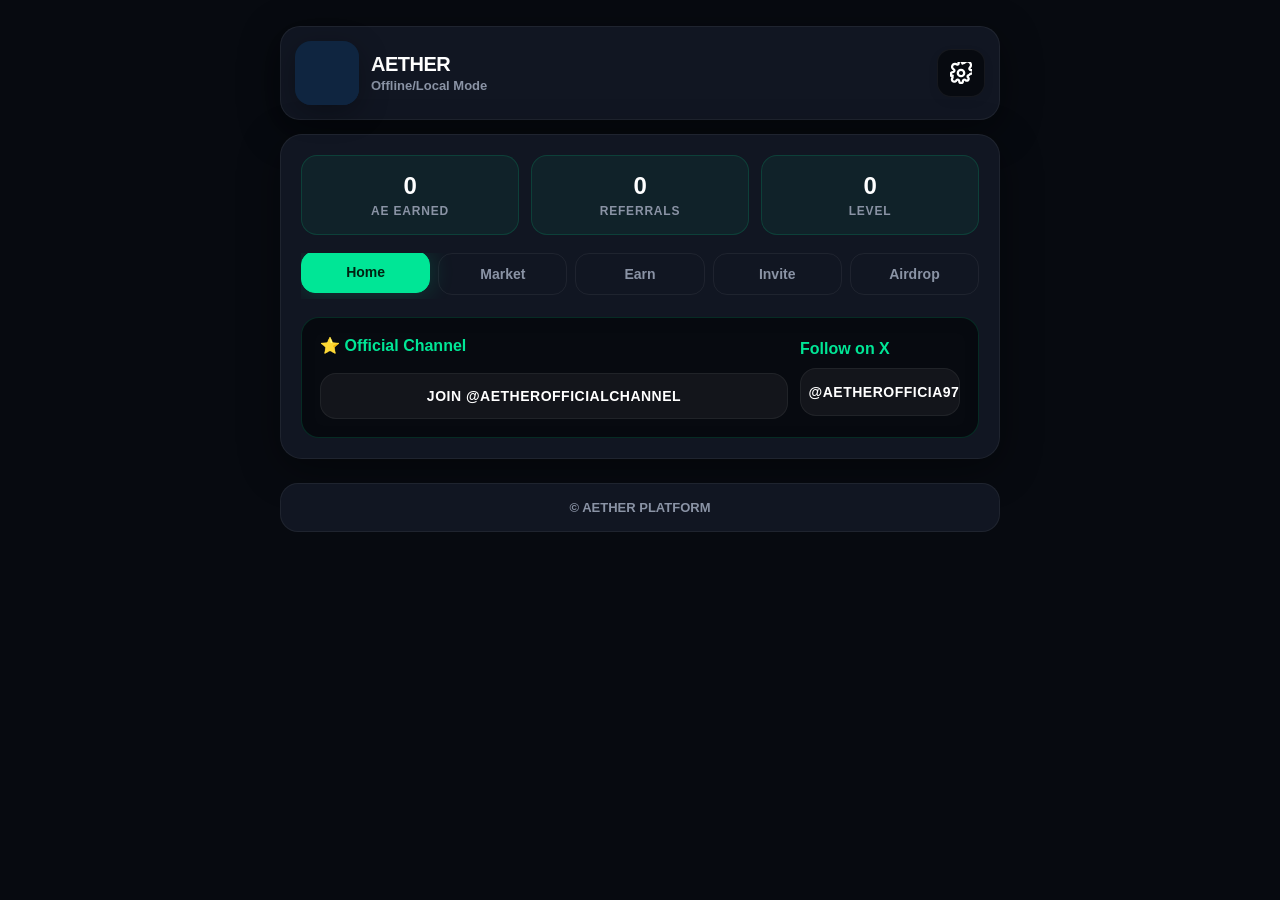
==== commit ab5aa746: "Update index.html" ====
--- a/index.html
+++ b/index.html
@@ -233,9 +233,8 @@
             Failed to load market data. Please check your connection.
         </div>
       </div>
-    </div>
-
-    <div id="tasks" class="section">
+  </div>
+        <div id="tasks" class="section">
       <button id="watchAd" class="btn" style="padding:18px; font-size:16px;" onclick="playClick(); watchAdHandler()">Watch Ad (+<span id="adReward">100</span> Ae)</button>
       <p class="small" style="margin-top:14px">Ads watched this cycle: <span id="adsCycleCount" style="color:var(--text); font-weight:800;">0/50</span></p>
       <p class="small">Level: <span id="levelDisplay" style="color:var(--text); font-weight:800;">0</span> • Total Ads: <span id="totalAds" style="color:var(--text); font-weight:800;">0</span></p>
@@ -499,7 +498,7 @@
 }
 function writeLocal(stateObj, pendingObj){
   try{
-    if(stateObj) localStorage.setItem(STATE_KEY, JSON.stringify(stateObj));
+        if(stateObj) localStorage.setItem(STATE_KEY, JSON.stringify(stateObj));
     if(pendingObj) localStorage.setItem(PENDING_KEY, JSON.stringify(pendingObj));
   }catch(e){}
 }
@@ -628,193 +627,182 @@
 }
 
 /* ================== PERFECTED AD LOGIC ================== */
-let isAdLoading = false; // Strict lock flag
-
-async function watchAdHandler(){
+let isAdLoading = false;
+let adUnlockTimer = null;
+
+function getAdButtonText() {
+  return `Watch Ad (+${100 * (current.multiplierAds || 1)} Ae)`;
+}
+
+function unlockAdButton(button, text = getAdButtonText(), makeRetry = false) {
+  isAdLoading = false;
+  if (!button) return;
+  button.disabled = false;
+  button.innerText = text;
+  button.style.opacity = "1";
+  if (makeRetry) button.classList.add('retry');
+  else button.classList.remove('retry');
+}
+
+async function waitForAdSdk(timeoutMs = 5000) {
+  const start = Date.now();
+  while (Date.now() - start < timeoutMs) {
+    if (typeof window.show_10192178 === 'function') return window.show_10192178;
+    await new Promise(r => setTimeout(r, 100));
+  }
+  return null;
+}
+
+async function playAdOnce(timeoutMs = 12000) {
+  const sdkFn = await waitForAdSdk(5000);
+  if (typeof sdkFn !== 'function') {
+    return { success: false, reason: 'sdk_missing' };
+  }
+
+  return new Promise((resolve) => {
+    let settled = false;
+
+    const finish = (payload) => {
+      if (settled) return;
+      settled = true;
+      clearTimeout(timer);
+      resolve(payload);
+    };
+
+    const timer = setTimeout(() => finish({ success: false, reason: 'timeout' }), timeoutMs);
+
+    try {
+      const result = sdkFn();
+      if (result && typeof result.then === 'function') {
+        result.then(() => finish({ success: true }))
+              .catch(() => finish({ success: false, reason: 'error' }));
+      } else {
+        // Some ad SDKs open a modal without returning a promise.
+        // Give the SDK a short window, then assume it opened successfully.
+        setTimeout(() => finish({ success: true }), 250);
+      }
+    } catch (err) {
+      finish({ success: false, reason: 'error' });
+    }
+  });
+}
+
+async function watchAdHandler() {
+  if (isAdLoading) return;
+
   resetAdsWindowIfNeededLocal();
 
   const now = Date.now();
   const start = Number(current.adsWindowStart || 0);
-  
-  if ((current.adsWindowCount || 0) >= ADS_WINDOW_LIMIT){
+
+  if ((current.adsWindowCount || 0) >= ADS_WINDOW_LIMIT) {
     const timeLeftMs = ADS_WINDOW_MS - (now - start);
     const hoursLeft = Math.ceil(timeLeftMs / (1000 * 60 * 60));
-    if (tg.showAlert) tg.showAlert(`Mining Cycle Complete! 🛑\nLimit: ${ADS_WINDOW_LIMIT}/${ADS_WINDOW_LIMIT}.\n\nNext cycle begins in approx ${hoursLeft} hours.`);
+    if (tg.showAlert) {
+      tg.showAlert(
+        `Mining Cycle Complete! 🛑
+Limit: ${ADS_WINDOW_LIMIT}/${ADS_WINDOW_LIMIT}.
+
+Next cycle begins in approx ${hoursLeft} hours.`
+      );
+    }
     return;
   }
 
   const btn = document.getElementById('watchAd');
-  btn.disabled = true;
-  btn.classList.remove('retry');
-  const originalText = `Watch Ad (+${100 * (current.multiplierAds || 1)} Ae)`;
-  btn.innerText = "Loading Ad...";
-  
-  let adSuccess = false;
-
-  try {
-    // FIX 1: Dropped timeout from 30000 to 8000 (8 seconds). 
-    // If the ad network fails on the 2nd ad, it skips to your Fallback Modal much faster.
-    const res = await showAdNormalized(8000); 
-    if (res && res.completed){
-        adSuccess = true;
-    } else {
-        const fb = await showFallbackAdModal(10);
-        if (fb && fb.completed) adSuccess = true;
-    }
-  } catch(err){
-      adSuccess = false;
-  } 
-
-  if (!adSuccess) {
-      btn.disabled = false; 
-      btn.innerText = "Retry Ad Connection"; 
-      btn.classList.add('retry');
-      return;
-  }
-
-  // SUCCESS BLOCK
-  btn.classList.remove('retry');
-  const reward = 100 * (current.multiplierAds || 1);
-  current.ae = (current.ae || 0) + reward;
-  current.totalAds = (current.totalAds || 0) + 1;
-  current.adsToday = (current.adsToday || 0) + 1;
-  current.lastAdTime = now;
-  current.adsWindowCount = (current.adsWindowCount || 0) + 1;
-  current.adsWindowStart = current.adsWindowStart || now;
-
-  enqueuePending(reward, 1, null, null);
-/* ================== PERFECTED AD LOGIC ================== */
-let isAdLoading = false; // Strict lock to prevent spam clicks and looping
-
-async function watchAdHandler(){
-  if (isAdLoading) return; // If already loading or cooling down, ignore clicks
-
-  resetAdsWindowIfNeededLocal();
-
-  const now = Date.now();
-  const start = Number(current.adsWindowStart || 0);
-  
-  // Check daily limit
-  if ((current.adsWindowCount || 0) >= ADS_WINDOW_LIMIT){
-    const timeLeftMs = ADS_WINDOW_MS - (now - start);
-    const hoursLeft = Math.ceil(timeLeftMs / (1000 * 60 * 60));
-    if (tg.showAlert) tg.showAlert(`Mining Cycle Complete! 🛑\nLimit: ${ADS_WINDOW_LIMIT}/${ADS_WINDOW_LIMIT}.\n\nNext cycle begins in approx ${hoursLeft} hours.`);
-    return;
-  }
-
-  const btn = document.getElementById('watchAd');
   const rewardAmount = 100 * (current.multiplierAds || 1);
-  const originalText = `Watch Ad (+${rewardAmount} Ae)`;
-
-  // Strict Disable State
+  const originalText = getAdButtonText();
+
+  if (!btn) return;
+
   isAdLoading = true;
   btn.disabled = true;
   btn.classList.remove('retry');
-  btn.innerText = "Loading Ad...";
-  btn.style.opacity = "0.7";
+  btn.innerText = 'Loading Ad...';
+  btn.style.opacity = '0.7';
+
+  let adCompleted = false;
+
+  try {
+    const result = await playAdOnce(12000);
+
+    if (!result || !result.success) {
+      const reason = result?.reason || 'error';
+      unlockAdButton(btn, 'Retry Ad Connection', true);
   
-  // Clean Ad Call with an 8-second Timeout Failsafe
-  const playAd = new Promise((resolve) => {
-      let isResolved = false;
-
-      const timeoutTimer = setTimeout(() => {
-          if (!isResolved) {
-              isResolved = true;
-              resolve({ success: false, reason: 'timeout' });
-          }
-      }, 8000); // Wait max 8 seconds
-
-      if (typeof window.show_10192178 === 'function') {
-          window.show_10192178().then(() => {
-              if (!isResolved) {
-                  isResolved = true;
-                  clearTimeout(timeoutTimer);
-                  resolve({ success: true });
-              }
-          }).catch((err) => {
-              if (!isResolved) {
-                  isResolved = true;
-                  clearTimeout(timeoutTimer);
-                  resolve({ success: false, reason: 'error' });
-              }
-          });
-      } else {
-          if (!isResolved) {
-              isResolved = true;
-              clearTimeout(timeoutTimer);
-              resolve({ success: false, reason: 'sdk_missing' });
-          }
-      }
-  });
-
-  const result = await playAd;
-
-  if (!result.success) {
-      // --- AD FAILED / TIMEOUT ---
-      isAdLoading = false; // Release lock so user can retry
-      btn.disabled = false;
-      btn.innerText = "Retry Ad Connection";
-      btn.classList.add('retry');
-      btn.style.opacity = "1";
-
-      let errorMsg = "Ad network is busy or connection failed. Please try again.";
-      if (result.reason === 'sdk_missing') errorMsg = "Ad system is initializing. Please wait a moment.";
-      
+        let errorMsg = 'Ad network is busy or connection failed. Please try again.';
+      if (reason === 'sdk_missing') errorMsg = 'Ad system is initializing. Please wait a moment.';
+      else if (reason === 'timeout') errorMsg = 'Ad loading took too long. Please try again.';
+
       if (window.tg && tg.showAlert) tg.showAlert(errorMsg);
       return;
-  }
-
-  // --- AD SUCCESS: Add Reward ---
-  current.ae = (current.ae || 0) + rewardAmount;
-  current.totalAds = (current.totalAds || 0) + 1;
-  current.adsToday = (current.adsToday || 0) + 1;
-  current.lastAdTime = Date.now();
-  current.adsWindowCount = (current.adsWindowCount || 0) + 1;
-  current.adsWindowStart = current.adsWindowStart || Date.now();
-
-  enqueuePending(rewardAmount, 1, null, null);
-  writeLocal(current, window.__aether_pending);
-  showRewardPopup(rewardAmount);
-
-  // NON-BLOCKING FIREBASE UPDATE (No 'await' to freeze the app)
-  if (db) {
+    }
+
+    adCompleted = true;
+
+    // reward credits
+    current.ae = (current.ae || 0) + rewardAmount;
+    current.totalAds = (current.totalAds || 0) + 1;
+    current.adsToday = (current.adsToday || 0) + 1;
+    current.lastAdTime = now;
+    current.adsWindowCount = (current.adsWindowCount || 0) + 1;
+    current.adsWindowStart = current.adsWindowStart || now;
+
+    enqueuePending(rewardAmount, 1, null, null);
+    writeLocal(current, window.__aether_pending);
+    showRewardPopup(rewardAmount);
+
+    if (db) {
       db.collection('users').doc(userDocId).update({
-          ae: firebase.firestore.FieldValue.increment(rewardAmount),
-          totalAds: firebase.firestore.FieldValue.increment(1),
-          adsToday: firebase.firestore.FieldValue.increment(1),
-          lastAdTime: Date.now(),
-          adsWindowStart: current.adsWindowStart,
-          adsWindowCount: current.adsWindowCount,
-          lastSaveTime: Date.now()
+        ae: firebase.firestore.FieldValue.increment(rewardAmount),
+        totalAds: firebase.firestore.FieldValue.increment(1),
+        adsToday: firebase.firestore.FieldValue.increment(1),
+        lastAdTime: Date.now(),
+        adsWindowStart: current.adsWindowStart,
+        adsWindowCount: current.adsWindowCount,
+        lastSaveTime: Date.now()
       }).then(() => {
-          try { flushPending(false); } catch(e){}
-      }).catch((writeErr) => {
-          saveSmallState().catch(()=>{});
+        try { flushPending(false); } catch (e) {}
+      }).catch(() => {
+        saveSmallState().catch(() => {});
       });
-  }
-
-  computeLevel(); 
-  updateUI();
-
-  // Fun point animation
-  const pts = document.getElementById('points');
-  if (pts) {
+    }
+
+    computeLevel();
+    updateUI();
+
+    const pts = document.getElementById('points');
+    if (pts) {
       pts.style.color = '#fff';
       pts.style.transform = 'scale(1.2)';
-      setTimeout(()=> { pts.style.color = 'var(--text)'; pts.style.transform = 'scale(1)'; }, 400);
+      setTimeout(() => {
+        pts.style.color = 'var(--text)';
+        pts.style.transform = 'scale(1)';
+      }, 400);
+    }
+
+    btn.innerText = 'Cooling down...';
+
+    if (adUnlockTimer) clearTimeout(adUnlockTimer);
+    adUnlockTimer = setTimeout(() => {
+      unlockAdButton(btn, originalText, false);
+    }, 5000);
+
+  } catch (err) {
+    if (!adCompleted) {
+      unlockAdButton(btn, 'Retry Ad Connection', true);
+      if (window.tg && tg.showAlert) tg.showAlert('Ad loading error aavyo. Dubara try karo.');
+      return;
+    }
+
+    // If something unexpected happened after ad success, still restore safely.
+    if (adUnlockTimer) clearTimeout(adUnlockTimer);
+    adUnlockTimer = setTimeout(() => {
+      unlockAdButton(btn, originalText, false);
+    }, 5000);
   }
-
-  // --- EXACTLY 5 SECOND COOL-DOWN ---
-  btn.innerText = "Cooling down...";
-  
-  setTimeout(() => {
-      // 5 seconds later: unlock the button. User MUST manually click again.
-      isAdLoading = false; 
-      btn.disabled = false;
-      btn.innerText = originalText;
-      btn.style.opacity = "1";
-  }, 5000);
-}
+}
+
 /* ================== OTHER HANDLERS ================== */
 async function handleReferralParam(param){
   if (!db) return; 
@@ -1041,4 +1029,5 @@
 </script>
 </body>
 </html>
+
   
